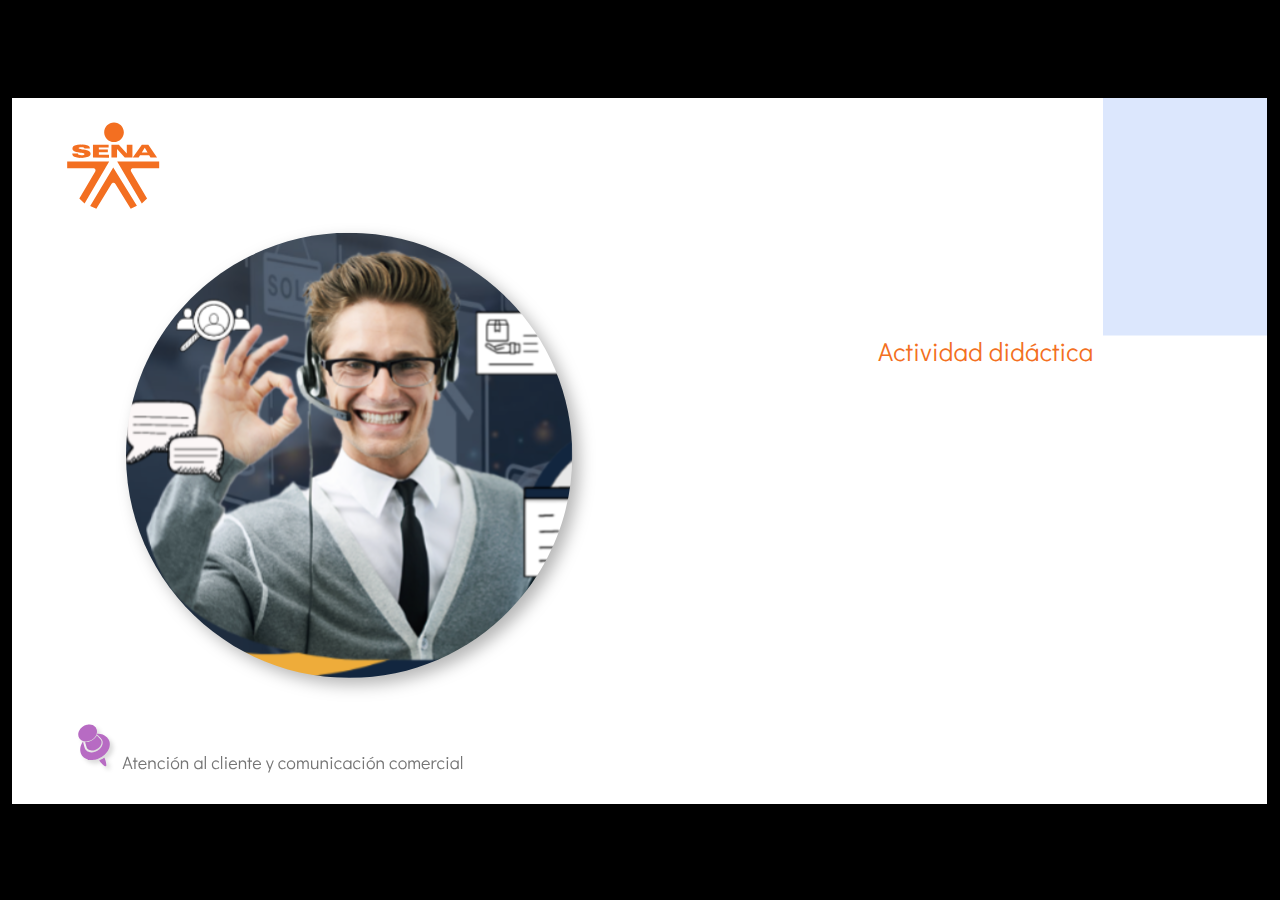
==== public/actividades/story.html @ 305abb7a "Ajustes" ====
<!doctype html>
<html lang="es">
<head>
  <meta charset="utf-8">
  <!-- Creado con Storyline 360 - http://www.articulate.com  -->
  <!-- version: 3.65.28121.0 -->
  <title>Actividad did&#225;ctica</title>
  <meta http-equiv="x-ua-compatible" content="IE=edge"/>
  <meta name="viewport" content="width=device-width,initial-scale=1,user-scalable=no,shrink-to-fit=no,minimal-ui"/>
  <meta name="apple-mobile-web-app-capable" content="yes"/>
  <style>
    html, body { height: 100%; padding: 0; margin: 0 }
    #app { height: 100%; width: 100%; }
  </style>

  <script>
    window.DS = {};
    window.globals = {
      DATA_PATH_BASE: '',
      HAS_FRAME: true,
      HAS_SLIDE: true,

      lmsPresent: false,
      tinCanPresent: false,
      cmi5Present: false,
      aoSupport: false,
      scale: 'show all',
      captureRc: false,
      browserSize: 'optimal',
      bgColor: '#000000',
      features: 'AccessibleVideo,InsertSvgPicture,LayerPresentAsDialog,MultipleQuizTracking,QuestionCorrectVariable,UpdatedThemeEditor',
      themeName: 'classic',
      preloaderColor: '#FFFFFF',
      suppressAnalytics: false,
      productChannel: 'stable',
      publishSource: 'storyline',
      aid: 'aid|5304b41d-7af7-4125-b8d1-83eb222823e2',
      cid: '04bfd34e-cd07-4569-9f02-371561cab23e',
      playerVersion: '3.65.28121.0',
      publishTimestamp: '2022-07-07T11:18:53.5225488Z',
      maxIosVideoElements: 10,

      
      parseParams: function(qs) {
        if (window.globals.parsedParams != null) {
          return window.globals.parsedParams;
        }
        qs = (qs || window.location.search.substr(1)).split('+').join(' ');
        var params = {},
            tokens,
            re = /[?&]?([^=]+)=([^&]*)/g;

        while (tokens = re.exec(qs)) {
          params[decodeURIComponent(tokens[1]).trim()] =
            decodeURIComponent(tokens[2]).trim();
        }
        window.globals.parsedParams = params;
        return params;
      }

    };
  </script>
  <script>
    var isIe11 = ('ActiveXObject' in window || window.MSBlobBuilder != null)
      && window.msCrypto != null && !window.ActiveXObject;
    if (isIe11 && window.globals.features.indexOf('IE11Warning') != -1) {
      window.globals.unsupportedBrowser = true;
      document.write(atob('[base64]'));
    }
  </script>
  
  <script>window.THREE = { };</script>
  
</head>
<body style="background: #000000" class="cs-HTML theme-classic">
  <!-- 360 -->
  <script>!function(e){var i=/iPhone/i,o=/iPod/i,n=/iPad/i,t=/(?=.*\bAndroid\b)(?=.*\bMobile\b)/i,d=/Android/i,s=/(?=.*\bAndroid\b)(?=.*\bSD4930UR\b)/i,b=/(?=.*\bAndroid\b)(?=.*\b(?:KFOT|KFTT|KFJWI|KFJWA|KFSOWI|KFTHWI|KFTHWA|KFAPWI|KFAPWA|KFARWI|KFASWI|KFSAWI|KFSAWA)\b)/i,r=/IEMobile/i,h=/(?=.*\bWindows\b)(?=.*\bARM\b)/i,a=/BlackBerry/i,l=/BB10/i,p=/Opera Mini/i,f=/(CriOS|Chrome)(?=.*\bMobile\b)/i,u=/(?=.*\bFirefox\b)(?=.*\bMobile\b)/i,c=new RegExp("(?:Nexus 7|BNTV250|Kindle Fire|Silk|GT-P1000)","i"),w=function(e,i){return e.test(i)},A=function(e){var A=e||navigator.userAgent,v=A.split("[FBAN");if(void 0!==v[1]&&(A=v[0]),this.apple={phone:w(i,A),ipod:w(o,A),tablet:!w(i,A)&&w(n,A),device:w(i,A)||w(o,A)||w(n,A)},this.amazon={phone:w(s,A),tablet:!w(s,A)&&w(b,A),device:w(s,A)||w(b,A)},this.android={phone:w(s,A)||w(t,A),tablet:!w(s,A)&&!w(t,A)&&(w(b,A)||w(d,A)),device:w(s,A)||w(b,A)||w(t,A)||w(d,A)},this.windows={phone:w(r,A),tablet:w(h,A),device:w(r,A)||w(h,A)},this.other={blackberry:w(a,A),blackberry10:w(l,A),opera:w(p,A),firefox:w(u,A),chrome:w(f,A),device:w(a,A)||w(l,A)||w(p,A)||w(u,A)||w(f,A)},this.seven_inch=w(c,A),this.any=this.apple.device||this.android.device||this.windows.device||this.other.device||this.seven_inch,this.phone=this.apple.phone||this.android.phone||this.windows.phone,this.tablet=this.apple.tablet||this.android.tablet||this.windows.tablet,"undefined"==typeof window)return this},v=function(){var e=new A;return e.Class=A,e};"undefined"!=typeof module&&module.exports&&"undefined"==typeof window?module.exports=A:"undefined"!=typeof module&&module.exports&&"undefined"!=typeof window?module.exports=v():"function"==typeof define&&define.amd?define("isMobile",[],e.isMobile=v()):e.isMobile=v()}(this);
    window.isMobile.apple.tablet = window.isMobile.apple.tablet ||
      (navigator.platform === 'MacIntel' && navigator.maxTouchPoints > 1);
    window.isMobile.apple.device = window.isMobile.apple.device || window.isMobile.apple.tablet;
    window.isMobile.tablet = window.isMobile.tablet || window.isMobile.apple.tablet;
    window.isMobile.any = window.isMobile.any || window.isMobile.apple.tablet;
  </script>

  <div id="focus-sink" tabindex="-1"></div>

  <div id="preso"></div>
  <script>
    (function() {

      var classTypes = [ 'desktop', 'mobile', 'phone', 'tablet' ];

      var addDeviceClasses = function(prefix, testObj) {
        var curr, i;
        for (i = 0; i < classTypes.length; i++) {
          curr = classTypes[i];
          if (testObj[curr]) {
            document.body.classList.add(prefix + curr);
          }
        }
      };

      var params = window.globals.parseParams(),
          isDevicePreview = params.devicepreview === '1',
          isPhoneOverride = params.deviceType === 'phone' || (isDevicePreview && params.phone == '1'),
          isTabletOverride = (params.deviceType === 'tablet' || isDevicePreview) && !isPhoneOverride,
          isMobileOverride = isPhoneOverride || isTabletOverride;

      var deviceView = {
        desktop: !window.isMobile.any && !isMobileOverride,
        mobile: window.isMobile.any || isMobileOverride,
        phone: isPhoneOverride || (window.isMobile.phone && !isTabletOverride),
        tablet: isTabletOverride || window.isMobile.tablet
      };

      window.globals.deviceView = deviceView;
      window.isMobile.desktop = !window.isMobile.any;
      window.isMobile.mobile = window.isMobile.any;

      addDeviceClasses('view-', deviceView);

    })();
  </script>
  
  <script src='story_content/user.js' type=text/javascript></script>
  <div class="slide-loader"></div>

  <script>
    if (window.globals.deviceView.isMobile) { var doc = document, loader = doc.body.querySelector('.slide-loader'); [ 1, 2, 3 ].forEach(function(n) { var d = doc.createElement('div'); d.style.backgroundColor = window.globals.preloaderColor; d.classList.add('mobile-loader-dot'); d.classList.add('dot' + n); loader.appendChild(d); }); }
  </script>

  <div class="mobile-load-title-overlay" style="display: none">
    <div class="mobile-load-title">Actividad did&#225;ctica</div>
  </div>

  <div class="mobile-chrome-warning"></div>

  <div class="warn-connection-dialog" style="display:none">
  <div class="warn-connection-content">
    <p>Internet connection lost. Please check your connection.</p>
    <p class="warn-connection-status"></p>
    <div class="warn-ui">
      <button class="connection-retry">Retry</button>
    </div>
  </div>
</div>

<style>
  .warn-connection-dialog {
    background: rgba(0, 0, 0, 0.2);
    position: fixed;
    left: 0;
    top: 0;
    width: 100%;
    height: 100%;
    z-index: 999;
  }
  .warn-connection-content {
    position: absolute;
    width: 80%;
    max-width: 450px;
    min-width: 350px;
    background: white;
    border: 1px solid black;
    color: black;
    min-height: 150px;
    padding: 1em;
    left: 50%;
    top: 50%;
    transform : translate(-50%, -50%);
  }
  .warn-connection-dialog button {
    position: relative;
    padding: .5em;
    cursor: pointer;
  }
  .warn-ui {
    position: absolute;
    bottom: 1em;
    width: 100%;
  }
  .warn-connection-status {
    color: red;
  }
</style>

<script>
  (function() {

    // @TODO this is POC code and can be cleaned up a bit more if we move forward
    // with the feature
    var CHECK_CONNECTION_TICK = 500;
    var RESTART_CHECK = 500; // for firefox
    var MESSAGE_DELAY = 200;

    var noConnection = 'no connection...'

    var warnEl = document.querySelector('.warn-connection-dialog');
    var retryEl = document.querySelector('.connection-retry');
    var statusEl = document.querySelector('.warn-connection-status');

    var controller;
    var checking = false;
    var warningShown;

    function checkConnection(sucessMethod) {
      checking = true;
      if (controller) {
        controller.abort();
      }

      controller = new AbortController();
      var signal = controller.signal;
      var done;

      // when the internet first goes out, firefox needs another
      // `fetch` request to start checking again for some reason
      if (window.navigator.userAgent.toLowerCase().includes('firefox')) {
        setTimeout(function() {
          if (!done) {
            checkConnection();
          }
        }, RESTART_CHECK);
      }

      fetch('./story_content/thumbnail.jpg', {
        method: 'GET',
        mode: 'cors',
        cache: 'no-cache',
        signal: signal
      }).then(function(result) {
        if (result.status >= 200 && result.status < 300) {
          if (sucessMethod) { sucessMethod(); }
        } else {
          statusEl.innerHTML = noConnection;
          showWarning();
        }
        checking = false;
        done = true;
      }).catch(function(err) {
        if (err.name === 'TypeError') {
          statusEl.innerHTML = noConnection;
          showWarning();
          done = true;
          checking = false;
        }
      });
    }

    function showWarning(btn) {
      warningShown = true;
      warnEl.style.display = 'block';
      statusEl.innerHTML = noConnection;
    }

    statusEl.innerHTML = noConnection;
    retryEl.addEventListener('click', function() {
      statusEl.innerHTML = 'trying to connect...';
      setTimeout(function() {
        checkConnection(function() {
          warningShown = false;
          warnEl.style.display = 'none';
          statusEl.innerHTML = 'connected!';
        });
      },  MESSAGE_DELAY);
    });

    if (window.AbortController != null && window.location.protocol != 'file:') {
      setInterval(function() {
        if (DS.flagManager && !DS.flagManager.hasFlag(DS.flagManager.constants.CONNECTION_MESSAGES)) {
          return;
        }

        if (!warningShown && !checking) {
          checkConnection();
        }

      }, CHECK_CONNECTION_TICK);
    }
  })();
</script>


  <script>
    
    if (window.autoSpider && window.vInterfaceObject) {
      document.querySelector('.mobile-load-title-overlay').style.display = 'none';
    }
  </script>

  

  <link rel="stylesheet" href="html5/data/css/output.min.css" data-noprefix/>
</body>
<script src="html5/lib/scripts/bootstrapper.min.js"></script>
</html>
---- public/actividades/html5/data/css/output.min.css ----
@font-face {
  font-family: 'Didact GothicBold CBold22E40B76';
  src: url('[data-uri]');
  font-style: normal;
  font-weight: normal;
}
@font-face {
  font-family: 'Didact Gothic Charset1_AD775FF8';
  src: url('[data-uri]');
  font-style: normal;
  font-weight: normal;
}
@font-face {
  font-family: 'RobotoBold Charset1BoldE3519405';
  src: url('[data-uri]');
  font-style: normal;
  font-weight: normal;
}
@font-face {
  font-family: 'Roboto Charset1_ 5iivfF279EE9CD';
  src: url('[data-uri]');
  font-style: normal;
  font-weight: normal;
}
@font-face {
  font-family: 'Didact Gothic Charset0_9B944016';
  src: url('[data-uri]');
  font-style: normal;
  font-weight: normal;
}
@font-face {
  font-family: 'Didact GothicBold CBoldC69CEF59';
  src: url('[data-uri]');
  font-style: normal;
  font-weight: normal;
}
@font-face {
  font-family: 'Roboto Charset0_v5lJSRq46A5EDB0';
  src: url('[data-uri]');
  font-style: normal;
  font-weight: normal;
}
@font-face {
  font-family: 'RobotoBold Charset0BoldDCB83F8C';
  src: url('[data-uri]');
  font-style: normal;
  font-weight: normal;
}
.cs-HTML {
  background: rgba(0, 0, 0, 1);
}
.cs-npnxnanbnsnfns00000000001 .cs-infopanel  {
  box-shadow: 0 1px 0 rgba(0, 0, 0, 1);
  background: rgba(255, 255, 255, 1);
}
.cs-npnxnanbnsnfns00000000001 .cs-infopanel .cs-link {
  color: rgba(124, 34, 128, 1);
}
.cs-npnxnanbnsnfns00000000001 .cs-infopanel .cs-link:hover {
  color: rgba(0, 0, 238, 1);
}
.cs-npnxnanbnsnfns00000000001 .cs-infopanel .cs-name {
  color: rgba(68, 68, 68, 1);
}
.cs-npnxnanbnsnfns00000000001 .cs-infopanel .cs-title {
  color: rgba(153, 153, 153, 1);
}
.cs-npnxnanbnsnfns00000000001 .cs-infopanelpopup  {
  box-shadow: 0 1px 0 rgba(0, 0, 0, 1);
  background: linear-gradient(180deg, rgba(29, 29, 29, 1) 0%, rgba(11, 11, 11, 1) 100%);
}
.cs-npnxnanbnsnfns00000000001 .cs-infopanelpopup .cs-link {
  color: rgba(255, 255, 255, 1);
}
.cs-npnxnanbnsnfns00000000001 .cs-infopanelpopup .cs-link:hover {
  color: rgba(117, 117, 117, 1);
}
.cs-npnxnanbnsnfns00000000001 .cs-infopanelpopup .cs-name {
  color: rgba(114, 114, 114, 1);
}
.cs-npnxnanbnsnfns00000000001 .cs-infopanelpopup .cs-bio {
  color: rgba(255, 255, 255, 1);
}
.cs-npnxnanbnsnfns00000000001 .cs-timer  {
  color: rgba(255, 255, 255, 1);
}
.cs-npnxnanbnsnfns00000000001 .cs-duration stop:first-child {
  stop-color: rgba(0, 215, 255, 1);
}
.cs-npnxnanbnsnfns00000000001 .cs-duration stop:last-child {
  stop-color: rgba(0, 171, 255, 1);
}
.cs-npnxnanbnsnfns00000000001 .cs-elapsed stop:first-child {
  stop-color: rgba(254, 227, 71, 1);
}
.cs-npnxnanbnsnfns00000000001 .cs-elapsed stop:last-child {
  stop-color: rgba(252, 204, 42, 1);
}
.cs-npnxnanbnsnfns00000000001 .cs-timer .cs-pie .cs-innerstroke {
  stroke: rgba(255, 255, 255, 1);
}
.cs-npnxnanbnsnfns00000000001 .cs-timer .cs-pie .cs-innerborder {
  stroke: rgba(204, 204, 204, 1);
}
.cs-npnxnanbnsnfns00000000001 .cs-window  {
  box-shadow: 0 8px 5px rgba(0, 0, 0, 0.2);
  border-color: rgba(29, 29, 29, 1);
  background: rgba(42, 42, 42, 1);
  color: rgba(255, 255, 255, 1);
}
.cs-npnxnanbnsnfns00000000001 .cs-window .cs-diva {
  border-color: rgba(49, 49, 49, 1);
}
.cs-npnxnanbnsnfns00000000001 .cs-window .cs-divb {
  border-color: rgba(14, 14, 14, 1);
}
.cs-npnxnanbnsnfns00000000001 .cs-editor .cs-editor-slide {
  color: rgba(255, 255, 255, 1);
}
.cs-npnxnanbnsnfns00000000001 .cs-editor .cs-editor-html {
  color: rgba(255, 255, 255, 1);
}
.cs-npnxnanbnsnfns00000000001 .cs-editor .cs-editor-button {
  text-shadow: 0 1px 0 rgba(0, 0, 0, 1);
  color: rgba(255, 255, 255, 1);
  border-color: rgba(3, 3, 3, 1);
  background: linear-gradient(180deg, rgba(51, 51, 51, 1) 0%, rgba(20, 20, 20, 1) 100%);
}
.cs-npnxnanbnsnfns00000000001 .cs-editor .cs-editor-button:hover {
  background: linear-gradient(180deg, rgba(58, 58, 58, 1) 0%, rgba(12, 12, 12, 1) 100%);
}
.cs-npnxnanbnsnfns00000000001 .cs-editor .cs-editor-button:active {
  background: linear-gradient(180deg, rgba(20, 20, 20, 1) 0%, rgba(50, 50, 50, 1) 100%);
}
.cs-npnxnanbnsnfns00000000001 .cs-listitem  {
  color: rgba(255, 255, 255, 1);
  border-color: rgba(52, 52, 52, 1);
}
.cs-npnxnanbnsnfns00000000001 .cs-listitem.cs-viewed {
  color: rgba(135, 135, 135, 1);
}
.cs-npnxnanbnsnfns00000000001 .cs-listitem.cs-selected {
  color: rgba(255, 255, 255, 1);
  background: rgba(63, 63, 63, 1);
}
.cs-npnxnanbnsnfns00000000001 .cs-listitem.cs-selected:hover {
  background: rgba(63, 63, 63, 1);
}
.cs-npnxnanbnsnfns00000000001 .cs-listitem.cs-selected.hover {
  background: rgba(63, 63, 63, 1);
}
.cs-npnxnanbnsnfns00000000001 .cs-listitem.cs-selected:focus {
  background: rgba(63, 63, 63, 1);
}
.cs-npnxnanbnsnfns00000000001 .cs-listitem .cs-icon-carrot {
  fill: rgba(255, 255, 255, 1);
}
.cs-npnxnanbnsnfns00000000001 .cs-listitem .cs-icon-carrot .cs-shadow {
  fill: rgba(0, 0, 0, 1);
}
.cs-npnxnanbnsnfns00000000001 .cs-listitem:hover {
  background: rgba(49, 49, 49, 1);
}
.cs-npnxnanbnsnfns00000000001 .cs-listitem.hover {
  background: rgba(49, 49, 49, 1);
}
.cs-npnxnanbnsnfns00000000001 .cs-listitem:focus {
  background: rgba(49, 49, 49, 1);
}
.cs-npnxnanbnsnfns00000000001 .cs-glossary  {
  color: rgba(255, 255, 255, 1);
}
.cs-npnxnanbnsnfns00000000001 .cs-glossary .cs-scrolling-panel {
  background: rgba(51, 51, 51, 1);
}
.cs-npnxnanbnsnfns00000000001 .cs-glossary .cs-term.cs-selected .cs-choice-list-trigger {
  color: rgba(255, 255, 255, 1);
  background: rgba(63, 63, 63, 1);
}
.cs-npnxnanbnsnfns00000000001 .cs-glossary .cs-term.cs-selected .cs-choice-list-trigger:focus {
  color: rgba(255, 255, 255, 1);
  background: rgba(63, 63, 63, 1);
}
.cs-npnxnanbnsnfns00000000001 .cs-glossary .cs-term:hover .cs-choice-list-trigger {
  background: rgba(28, 28, 28, 1);
}
.cs-npnxnanbnsnfns00000000001 .cs-glossary .cs-term.hover .cs-choice-list-trigger {
  background: rgba(28, 28, 28, 1);
}
.cs-npnxnanbnsnfns00000000001 .cs-glossary .cs-term .cs-choice-list-trigger:focus {
  background: rgba(28, 28, 28, 1);
}
.cs-npnxnanbnsnfns00000000001 .cs-glossary .cs-diva {
  border-color: rgba(61, 61, 61, 1);
}
.cs-npnxnanbnsnfns00000000001 .cs-glossary .cs-divb {
  border-color: rgba(32, 32, 32, 1);
}
.cs-npnxnanbnsnfns00000000001 .cs-glossary .cs-divc {
  border-color: rgba(61, 61, 61, 1);
}
.cs-npnxnanbnsnfns00000000001 .cs-glossary .cs-heading {
  color: rgba(255, 255, 255, 1);
}
.cs-npnxnanbnsnfns00000000001 .cs-resource .cs-separator {
  border-color: rgba(44, 44, 44, 1);
}
.cs-npnxnanbnsnfns00000000001 .cs-outline  {
  color: rgba(255, 255, 255, 1);
}
.cs-npnxnanbnsnfns00000000001 .cs-outline .cs-diva {
  border-color: rgba(28, 28, 28, 1);
}
.cs-npnxnanbnsnfns00000000001 .cs-outline .cs-divb {
  border-color: rgba(54, 54, 54, 1);
}
.cs-npnxnanbnsnfns00000000001 .cs-outline .cs-divc {
  border-color: rgba(52, 52, 52, 1);
}
.cs-npnxnanbnsnfns00000000001 .cs-outline .cs-search-filter:hover {
  color: rgba(117, 117, 117, 1);
}
.cs-npnxnanbnsnfns00000000001 .cs-outline .cs-search-filter.hover {
  color: rgba(117, 117, 117, 1);
}
.cs-npnxnanbnsnfns00000000001 .cs-transcript  {
  color: rgba(255, 255, 255, 1);
}
.cs-npnxnanbnsnfns00000000001 .cs-transcript .cs-div {
  border-color: rgba(44, 44, 44, 1);
}
.cs-npnxnanbnsnfns00000000001 .cs-tabs:not(.topmenu-item) {
  color: rgba(114, 114, 114, 1);
}
.cs-npnxnanbnsnfns00000000001 .cs-tabs .cs-inner-button:not(.topmenu-item) {
  text-shadow: 0 1px 0 rgba(0, 0, 0, 1);
}
.cs-npnxnanbnsnfns00000000001 .cs-tabs:hover:not(.topmenu-item) {
  color: rgba(82, 84, 84, 1);
}
.cs-npnxnanbnsnfns00000000001 .cs-tabs.cs-selected {
  background: rgba(36, 36, 36, 1);
  color: rgba(255, 255, 255, 1);
}
.cs-npnxnanbnsnfns00000000001 .cs-seekcontrol  {
  background: linear-gradient(180deg, rgba(51, 51, 51, 1) 0%, rgba(20, 20, 20, 1) 100%);
  border-color: rgba(3, 3, 3, 1);
}
.cs-npnxnanbnsnfns00000000001 .cs-seekcontrol .cs-button:hover .cs-icon {
  fill: rgba(255, 255, 255, 1);
}
.cs-npnxnanbnsnfns00000000001 .cs-seekcontrol .cs-button.hover .cs-icon {
  fill: rgba(255, 255, 255, 1);
}
.cs-npnxnanbnsnfns00000000001 .cs-seekcontrol .cs-button .cs-icon-shadow {
  fill: rgba(0, 0, 0, 1);
}
.cs-npnxnanbnsnfns00000000001 .cs-seekcontrol .cs-button .cs-icon {
  fill: rgba(255, 255, 255, 1);
}
.cs-npnxnanbnsnfns00000000001 .cs-seekcontrol .cs-seek .cs-fill {
  background: rgba(255, 255, 255, 1);
}
.cs-npnxnanbnsnfns00000000001 .cs-seekcontrol .cs-seek {
  background: rgba(34, 34, 34, 1);
  border-color: rgba(26, 26, 26, 1);
}
.cs-npnxnanbnsnfns00000000001 .cs-searchinput .cs-input {
  color: rgba(45, 45, 45, 1);
  border-color: rgba(32, 32, 32, 1);
  background: rgba(255, 255, 255, 1);
}
.cs-npnxnanbnsnfns00000000001 .cs-searchinput .cs-input:focus {
  color: rgba(45, 45, 45, 1);
  background: rgba(255, 255, 255, 1);
}
.cs-npnxnanbnsnfns00000000001 .cs-searchinput .cs-input:hover {
  box-shadow: inset 0 0 1px 0 rgba(235, 148, 113, 0);
}
.cs-npnxnanbnsnfns00000000001 .cs-searchinput .cs-input.hover {
  box-shadow: inset 0 0 1px 0 rgba(235, 148, 113, 0);
}
.cs-npnxnanbnsnfns00000000001 .cs-searchinput .cs-button .cs-icon {
  fill: rgba(255, 255, 255, 1);
}
.cs-npnxnanbnsnfns00000000001 .cs-searchinput .cs-button:hover {
  fill: linear-gradient(180deg, rgba(58, 58, 58, 1) 0%, rgba(12, 12, 12, 1) 100%);
}
.cs-npnxnanbnsnfns00000000001 .cs-searchinput .cs-button.hover {
  fill: linear-gradient(180deg, rgba(58, 58, 58, 1) 0%, rgba(12, 12, 12, 1) 100%);
}
.cs-npnxnanbnsnfns00000000001 .cs-menu  {
  box-shadow: 0 1px 0 rgba(14, 14, 14, 1);
  background: rgba(36, 36, 36, 1);
}
.cs-npnxnanbnsnfns00000000001 .cs-topmenu-item.active .cs-tab {
  background: rgba(36, 36, 36, 1);
}
.cs-npnxnanbnsnfns00000000001 .cs-logo  {
  box-shadow: 0 1px 0 rgba(0, 0, 0, 1);
  background: rgba(255, 255, 255, 1);
}
.cs-npnxnanbnsnfns00000000001 .cs-checkbox  {
  color: rgba(255, 255, 255, 1);
}
.cs-npnxnanbnsnfns00000000001 .cs-checkbox:hover {
  border-color: rgba(156, 156, 156, 1);
}
.cs-npnxnanbnsnfns00000000001 .cs-checkbox.hover {
  border-color: rgba(156, 156, 156, 1);
}
.cs-npnxnanbnsnfns00000000001 .cs-checkbox .cs-box {
  color: rgba(255, 255, 255, 1);
  border-color: rgba(22, 22, 22, 1);
}
.cs-npnxnanbnsnfns00000000001 .cs-checkbox .cs-box:checked::after {
  color: rgba(43, 196, 0, 1);
}
.cs-npnxnanbnsnfns00000000001 .cs-checkbox .cs-box.checked.after {
  color: rgba(43, 196, 0, 1);
}
.cs-npnxnanbnsnfns00000000001 .cs-button  {
  text-shadow: 0 1px 0 rgba(0, 0, 0, 0);
  color: rgba(255, 255, 255, 1);
  border-color: rgba(3, 3, 3, 1);
  background: linear-gradient(180deg, rgba(243, 111, 33, 1) 0%, rgba(243, 111, 33, 1) 100%);
  box-shadow: 0 1px 0 rgba(37, 37, 37, 1);
}
.cs-npnxnanbnsnfns00000000001 .cs-button .cs-icon {
  fill: rgba(255, 255, 255, 1);
}
.cs-npnxnanbnsnfns00000000001 .cs-button .cs-icon-shadow {
  fill: rgba(0, 0, 0, 0);
}
.cs-npnxnanbnsnfns00000000001 .cs-button:hover {
  background: linear-gradient(180deg, rgba(253, 188, 46, 1) 0%, rgba(255, 192, 0, 1) 100%);
}
.cs-npnxnanbnsnfns00000000001 .cs-button.hover {
  background: linear-gradient(180deg, rgba(253, 188, 46, 1) 0%, rgba(255, 192, 0, 1) 100%);
}
.cs-npnxnanbnsnfns00000000001 .cs-button:active {
  background: linear-gradient(180deg, rgba(20, 20, 20, 1) 0%, rgba(50, 50, 50, 1) 100%);
}
.cs-npnxnanbnsnfns00000000001 .cs-button.cs-disabled:hover {
  background: linear-gradient(180deg, rgba(243, 111, 33, 1) 0%, rgba(243, 111, 33, 1) 100%);
}
.cs-npnxnanbnsnfns00000000001 .cs-button.cs-disabled.hover {
  background: linear-gradient(180deg, rgba(243, 111, 33, 1) 0%, rgba(243, 111, 33, 1) 100%);
}
.cs-npnxnanbnsnfns00000000001 .cs-button.cs-disabled:active {
  background: linear-gradient(180deg, rgba(243, 111, 33, 1) 0%, rgba(243, 111, 33, 1) 100%);
}
.cs-npnxnanbnsnfns00000000001 .cs-button.cs-volume:hover {
  background: linear-gradient(180deg, rgba(243, 111, 33, 1) 0%, rgba(243, 111, 33, 1) 100%);
}
.cs-npnxnanbnsnfns00000000001 .cs-button.cs-volume.hover {
  background: linear-gradient(180deg, rgba(243, 111, 33, 1) 0%, rgba(243, 111, 33, 1) 100%);
}
.cs-npnxnanbnsnfns00000000001 .cs-button.cs-volume:active {
  background: linear-gradient(180deg, rgba(243, 111, 33, 1) 0%, rgba(243, 111, 33, 1) 100%);
}
.cs-npnxnanbnsnfns00000000001.cs-base  {
  color: rgba(255, 255, 255, 1);
  border-color: rgba(0, 0, 0, 1);
  background: linear-gradient(180deg, rgba(0, 0, 0, 1) 0%, rgba(0, 0, 0, 1) 100%);
}
.cs-npnxnanbnsnfns00000000001.cs-base .cs-separator .cs-diva {
  background: rgba(14, 14, 14, 1);
}
.cs-npnxnanbnsnfns00000000001.cs-base .cs-separator .cs-divb {
  background: rgba(49, 49, 49, 1);
}
.cs-npnxnanbnsnfns00000000001.cs-base .cs-topmenu-item.active .cs-tab {
  border-color: rgba(14, 14, 14, 1);
}
.cs-npnxnanbnsnfns00000000001.cs-base .cs-topmenu-item.active .cs-panel {
  border-color: rgba(14, 14, 14, 1);
}
.cs-npnxnanbnsnfns00000000001.cs-base .cs-left {
  background: linear-gradient(180deg, rgba(27, 27, 27, 1) 0%, rgba(10, 10, 10, 1) 100%);
}
.cs-npnxnanbnsnfns00000000001.cs-base .cs-area-primary .cs-slide-container {
  background: linear-gradient(180deg, rgba(29, 29, 29, 1) 0%, rgba(11, 11, 11, 1) 100%);
}
.cs-npnxnanbnsnfns00000000001 .cs-volume::-moz-range-thumb {
  border-color: rgba(28, 28, 28, 1);
  box-shadow: inset 0 0 1px 0 rgba(90, 90, 90, 1);
  background: rgba(76, 76, 76, 1);
}
.cs-npnxnanbnsnfns00000000001 .cs-volume::-ms-thumb {
  border-color: rgba(28, 28, 28, 1);
  box-shadow: inset 0 0 1px 0 rgba(90, 90, 90, 1);
  background: rgba(76, 76, 76, 1);
}
.cs-npnxnanbnsnfns00000000001 .cs-volume::-webkit-slider-thumb {
  border-color: rgba(28, 28, 28, 1);
  box-shadow: inset 0 0 1px 0 rgba(90, 90, 90, 1);
  background: rgba(76, 76, 76, 1);
}
.cs-npnxnanbnsnfns00000000001 .cs-volume::-moz-range-track {
  border-color: rgba(73, 73, 73, 1);
  background: rgba(49, 49, 49, 1);
}
.cs-npnxnanbnsnfns00000000001 .cs-volume::-ms-track {
  border-color: rgba(73, 73, 73, 1);
  background: rgba(49, 49, 49, 1);
}
.cs-npnxnanbnsnfns00000000001 .cs-volume::-webkit-slider-runnable-track {
  border-color: rgba(73, 73, 73, 1);
  background: rgba(49, 49, 49, 1);
}
body.show-focus .tab-focus-box {
  border-color: rgba(255, 255, 0, 1);
}
.skipnav {
  border-color: rgba(255, 255, 0, 1);
}
.fn-npnxnanbsnfns00000000001 {
  font-family: 'Didact Gothic654D575A';
  -webkit-font-variant-ligatures: no-common-ligatures;
  font-variant-ligatures: no-common-ligatures;
}
.fn-pxabnsnfns00000000001 {
  font-family: 'Didact Gothic654D575A';
  -webkit-font-variant-ligatures: no-common-ligatures;
  font-variant-ligatures: no-common-ligatures;
}
.fn-npxnabnsnfns00000000001 {
  font-family: 'Didact Gothic654D575A';
  -webkit-font-variant-ligatures: no-common-ligatures;
  font-variant-ligatures: no-common-ligatures;
}
.fn-npnxnanbnsnfns00000000001 {
  font-family: 'Didact Gothic654D575A';
  -webkit-font-variant-ligatures: no-common-ligatures;
  font-variant-ligatures: no-common-ligatures;
}
.fn-pxabnsnfns00000000000 {
  font-family: 'Didact Gothic654D575A';
  -webkit-font-variant-ligatures: no-common-ligatures;
  font-variant-ligatures: no-common-ligatures;
}
@font-face {
  font-family: 'Didact Gothic654D575A';
  src: url('[data-uri]');
  font-style: normal;
  font-weight: normal;
}
@font-face {
  font-family: 'Didact Gothic654D575A';
  src: url('[data-uri]');
  font-style: normal;
  font-weight: normal;
}
.cs-InvalidPromptSlide .cs-5xU5RBleVLi-InvalidPromptSlide-btn0 {
  color: rgba(255, 255, 255, 1);
  border-color: rgba(3, 3, 3, 1);
  background: linear-gradient(180deg, rgba(51, 51, 51, 1) 0%, rgba(20, 20, 20, 1) 100%);
  text-shadow: 0 1px 0 rgba(0, 0, 0, 1);
}
.cs-InvalidPromptSlide .cs-5xU5RBleVLi-InvalidPromptSlide-btn0 .cs-html {
  color: rgba(255, 255, 255, 1);
}
.cs-InvalidPromptSlide .cs-5xU5RBleVLi-InvalidPromptSlide-btn0 .cs-slide {
  border-color: rgba(255, 255, 255, 1);
}
.cs-InvalidPromptSlide .cs-5xU5RBleVLi-InvalidPromptSlide-btn0:hover {
  background: linear-gradient(180deg, rgba(58, 58, 58, 1) 0%, rgba(12, 12, 12, 1) 100%);
}
.cs-InvalidPromptSlide .cs-5xU5RBleVLi-InvalidPromptSlide-btn0:active {
  background: linear-gradient(180deg, rgba(20, 20, 20, 1) 0%, rgba(50, 50, 50, 1) 100%);
}
.cs-PrintPromptSlide .cs-5xU5RBleVLi-PrintPromptSlide-btn0 {
  color: rgba(255, 255, 255, 1);
  border-color: rgba(3, 3, 3, 1);
  background: linear-gradient(180deg, rgba(51, 51, 51, 1) 0%, rgba(20, 20, 20, 1) 100%);
  text-shadow: 0 1px 0 rgba(0, 0, 0, 1);
}
.cs-PrintPromptSlide .cs-5xU5RBleVLi-PrintPromptSlide-btn0 .cs-html {
  color: rgba(255, 255, 255, 1);
}
.cs-PrintPromptSlide .cs-5xU5RBleVLi-PrintPromptSlide-btn0 .cs-slide {
  border-color: rgba(255, 255, 255, 1);
}
.cs-PrintPromptSlide .cs-5xU5RBleVLi-PrintPromptSlide-btn0:hover {
  background: linear-gradient(180deg, rgba(58, 58, 58, 1) 0%, rgba(12, 12, 12, 1) 100%);
}
.cs-PrintPromptSlide .cs-5xU5RBleVLi-PrintPromptSlide-btn0:active {
  background: linear-gradient(180deg, rgba(20, 20, 20, 1) 0%, rgba(50, 50, 50, 1) 100%);
}
.cs-ScrollPromptSlide .cs-5xU5RBleVLi-ScrollPromptSlide-btn0 {
  color: rgba(255, 255, 255, 1);
  border-color: rgba(3, 3, 3, 1);
  background: linear-gradient(180deg, rgba(51, 51, 51, 1) 0%, rgba(20, 20, 20, 1) 100%);
  text-shadow: 0 1px 0 rgba(0, 0, 0, 1);
}
.cs-ScrollPromptSlide .cs-5xU5RBleVLi-ScrollPromptSlide-btn0 .cs-html {
  color: rgba(255, 255, 255, 1);
}
.cs-ScrollPromptSlide .cs-5xU5RBleVLi-ScrollPromptSlide-btn0 .cs-slide {
  border-color: rgba(255, 255, 255, 1);
}
.cs-ScrollPromptSlide .cs-5xU5RBleVLi-ScrollPromptSlide-btn0:hover {
  background: linear-gradient(180deg, rgba(58, 58, 58, 1) 0%, rgba(12, 12, 12, 1) 100%);
}
.cs-ScrollPromptSlide .cs-5xU5RBleVLi-ScrollPromptSlide-btn0:active {
  background: linear-gradient(180deg, rgba(20, 20, 20, 1) 0%, rgba(50, 50, 50, 1) 100%);
}
.cs-ExternalInterfaceErrorSlide .cs-buttonOK {
  color: rgba(255, 255, 255, 1);
  border-color: rgba(3, 3, 3, 1);
  background: linear-gradient(180deg, rgba(51, 51, 51, 1) 0%, rgba(20, 20, 20, 1) 100%);
  text-shadow: 0 1px 0 rgba(0, 0, 0, 1);
}
.cs-ExternalInterfaceErrorSlide .cs-buttonOK .cs-html {
  color: rgba(255, 255, 255, 1);
}
.cs-ExternalInterfaceErrorSlide .cs-buttonOK .cs-slide {
  border-color: rgba(255, 255, 255, 1);
}
.cs-ExternalInterfaceErrorSlide .cs-buttonOK:hover {
  background: linear-gradient(180deg, rgba(58, 58, 58, 1) 0%, rgba(12, 12, 12, 1) 100%);
}
.cs-ExternalInterfaceErrorSlide .cs-buttonOK:active {
  background: linear-gradient(180deg, rgba(20, 20, 20, 1) 0%, rgba(50, 50, 50, 1) 100%);
}
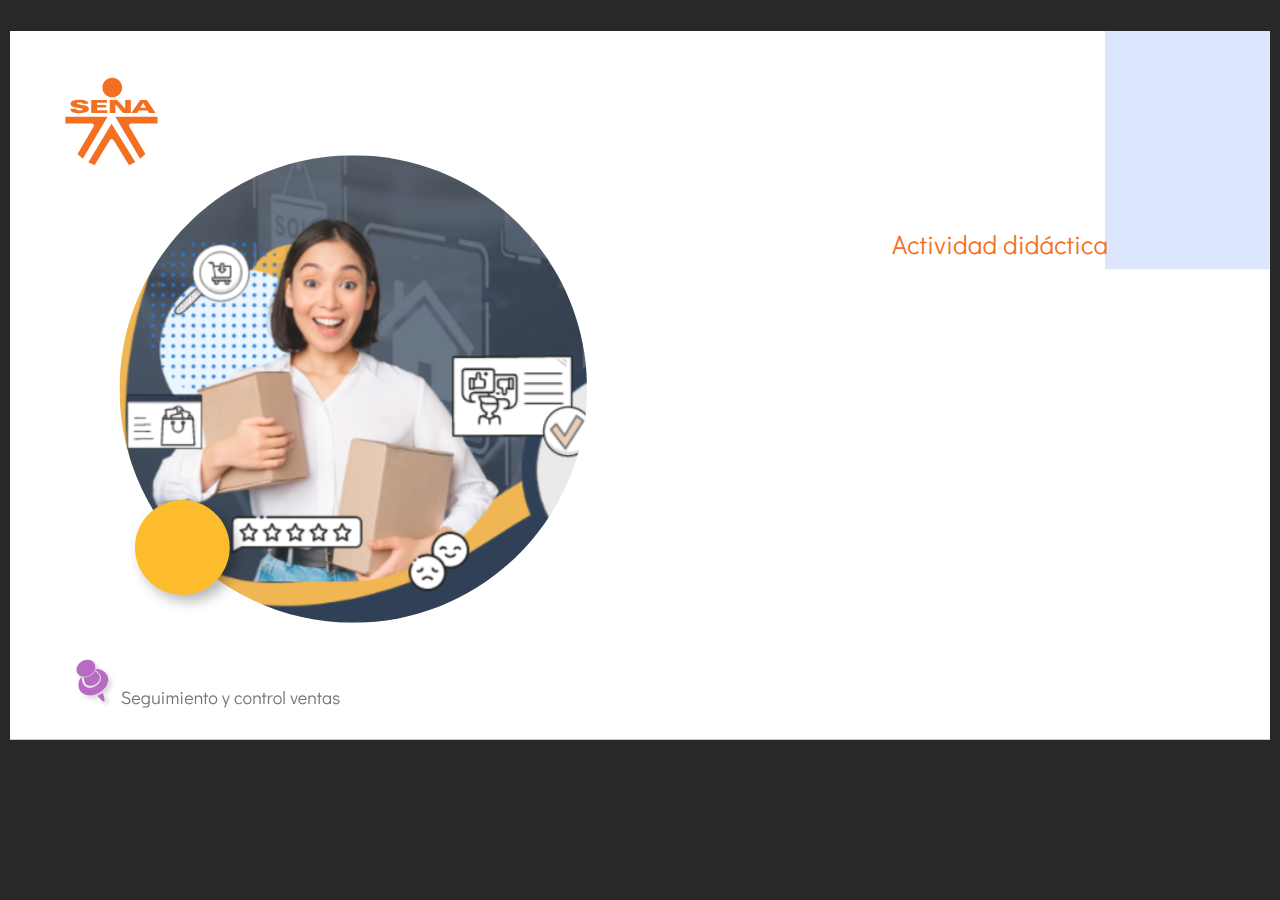
==== commit 61312a30: "Actividad" ====
--- a/public/actividades/story.html
+++ b/public/actividades/story.html
@@ -24,12 +24,12 @@
       tinCanPresent: false,
       cmi5Present: false,
       aoSupport: false,
-      scale: 'show all',
+      scale: 'noscale',
       captureRc: false,
       browserSize: 'optimal',
-      bgColor: '#000000',
+      bgColor: '#282828',
       features: 'AccessibleVideo,InsertSvgPicture,LayerPresentAsDialog,MultipleQuizTracking,QuestionCorrectVariable,UpdatedThemeEditor',
-      themeName: 'classic',
+      themeName: 'unified',
       preloaderColor: '#FFFFFF',
       suppressAnalytics: false,
       productChannel: 'stable',
@@ -37,7 +37,7 @@
       aid: 'aid|5304b41d-7af7-4125-b8d1-83eb222823e2',
       cid: '04bfd34e-cd07-4569-9f02-371561cab23e',
       playerVersion: '3.65.28121.0',
-      publishTimestamp: '2022-07-07T11:18:53.5225488Z',
+      publishTimestamp: '2022-07-13T11:13:10.6415799Z',
       maxIosVideoElements: 10,
 
       
@@ -72,7 +72,7 @@
   <script>window.THREE = { };</script>
   
 </head>
-<body style="background: #000000" class="cs-HTML theme-classic">
+<body style="background: #282828" class="cs-HTML theme-unified">
   <!-- 360 -->
   <script>!function(e){var i=/iPhone/i,o=/iPod/i,n=/iPad/i,t=/(?=.*\bAndroid\b)(?=.*\bMobile\b)/i,d=/Android/i,s=/(?=.*\bAndroid\b)(?=.*\bSD4930UR\b)/i,b=/(?=.*\bAndroid\b)(?=.*\b(?:KFOT|KFTT|KFJWI|KFJWA|KFSOWI|KFTHWI|KFTHWA|KFAPWI|KFAPWA|KFARWI|KFASWI|KFSAWI|KFSAWA)\b)/i,r=/IEMobile/i,h=/(?=.*\bWindows\b)(?=.*\bARM\b)/i,a=/BlackBerry/i,l=/BB10/i,p=/Opera Mini/i,f=/(CriOS|Chrome)(?=.*\bMobile\b)/i,u=/(?=.*\bFirefox\b)(?=.*\bMobile\b)/i,c=new RegExp("(?:Nexus 7|BNTV250|Kindle Fire|Silk|GT-P1000)","i"),w=function(e,i){return e.test(i)},A=function(e){var A=e||navigator.userAgent,v=A.split("[FBAN");if(void 0!==v[1]&&(A=v[0]),this.apple={phone:w(i,A),ipod:w(o,A),tablet:!w(i,A)&&w(n,A),device:w(i,A)||w(o,A)||w(n,A)},this.amazon={phone:w(s,A),tablet:!w(s,A)&&w(b,A),device:w(s,A)||w(b,A)},this.android={phone:w(s,A)||w(t,A),tablet:!w(s,A)&&!w(t,A)&&(w(b,A)||w(d,A)),device:w(s,A)||w(b,A)||w(t,A)||w(d,A)},this.windows={phone:w(r,A),tablet:w(h,A),device:w(r,A)||w(h,A)},this.other={blackberry:w(a,A),blackberry10:w(l,A),opera:w(p,A),firefox:w(u,A),chrome:w(f,A),device:w(a,A)||w(l,A)||w(p,A)||w(u,A)||w(f,A)},this.seven_inch=w(c,A),this.any=this.apple.device||this.android.device||this.windows.device||this.other.device||this.seven_inch,this.phone=this.apple.phone||this.android.phone||this.windows.phone,this.tablet=this.apple.tablet||this.android.tablet||this.windows.tablet,"undefined"==typeof window)return this},v=function(){var e=new A;return e.Class=A,e};"undefined"!=typeof module&&module.exports&&"undefined"==typeof window?module.exports=A:"undefined"!=typeof module&&module.exports&&"undefined"!=typeof window?module.exports=v():"function"==typeof define&&define.amd?define("isMobile",[],e.isMobile=v()):e.isMobile=v()}(this);
     window.isMobile.apple.tablet = window.isMobile.apple.tablet ||
@@ -126,7 +126,7 @@
   <div class="slide-loader"></div>
 
   <script>
-    if (window.globals.deviceView.isMobile) { var doc = document, loader = doc.body.querySelector('.slide-loader'); [ 1, 2, 3 ].forEach(function(n) { var d = doc.createElement('div'); d.style.backgroundColor = window.globals.preloaderColor; d.classList.add('mobile-loader-dot'); d.classList.add('dot' + n); loader.appendChild(d); }); }
+    var doc = document, loader = doc.body.querySelector('.slide-loader'); [ 1, 2, 3 ].forEach(function(n) { var d = doc.createElement('div'); d.style.backgroundColor = window.globals.preloaderColor; d.classList.add('mobile-loader-dot'); d.classList.add('dot' + n); loader.appendChild(d); });
   </script>
 
   <div class="mobile-load-title-overlay" style="display: none">
--- a/public/actividades/html5/data/css/output.min.css
+++ b/public/actividades/html5/data/css/output.min.css
@@ -1,63 +1,63 @@
 @font-face {
-  font-family: 'Didact GothicBold CBold22E40B76';
-  src: url('[data-uri]');
-  font-style: normal;
-  font-weight: normal;
-}
-@font-face {
-  font-family: 'Didact Gothic Charset1_AD775FF8';
-  src: url('[data-uri]');
-  font-style: normal;
-  font-weight: normal;
-}
-@font-face {
-  font-family: 'RobotoBold Charset1BoldE3519405';
-  src: url('[data-uri]');
-  font-style: normal;
-  font-weight: normal;
-}
-@font-face {
-  font-family: 'Roboto Charset1_ 5iivfF279EE9CD';
-  src: url('[data-uri]');
+  font-family: 'LatoBold Charset1_ Bold28C54803';
+  src: url('[data-uri]');
+  font-style: normal;
+  font-weight: normal;
+}
+@font-face {
+  font-family: 'Lato Charset1_ 6ETba3NB61189F10';
+  src: url('[data-uri]');
+  font-style: normal;
+  font-weight: normal;
+}
+@font-face {
+  font-family: 'Didact Gothic Charset1_58C4F2BE';
+  src: url('[data-uri]');
+  font-style: normal;
+  font-weight: normal;
+}
+@font-face {
+  font-family: 'Didact GothicItalItalic99F6D90F';
+  src: url('[data-uri]');
+  font-style: normal;
+  font-weight: normal;
+}
+@font-face {
+  font-family: 'Didact GothicBold CBold77CF0D5D';
+  src: url('[data-uri]');
   font-style: normal;
   font-weight: normal;
 }
 @font-face {
   font-family: 'Didact Gothic Charset0_9B944016';
-  src: url('[data-uri]');
+  src: url('[data-uri]');
+  font-style: normal;
+  font-weight: normal;
+}
+@font-face {
+  font-family: 'Didact GothicItalItalicD861B505';
+  src: url('[data-uri]');
   font-style: normal;
   font-weight: normal;
 }
 @font-face {
   font-family: 'Didact GothicBold CBoldC69CEF59';
-  src: url('[data-uri]');
-  font-style: normal;
-  font-weight: normal;
-}
-@font-face {
-  font-family: 'Roboto Charset0_v5lJSRq46A5EDB0';
-  src: url('[data-uri]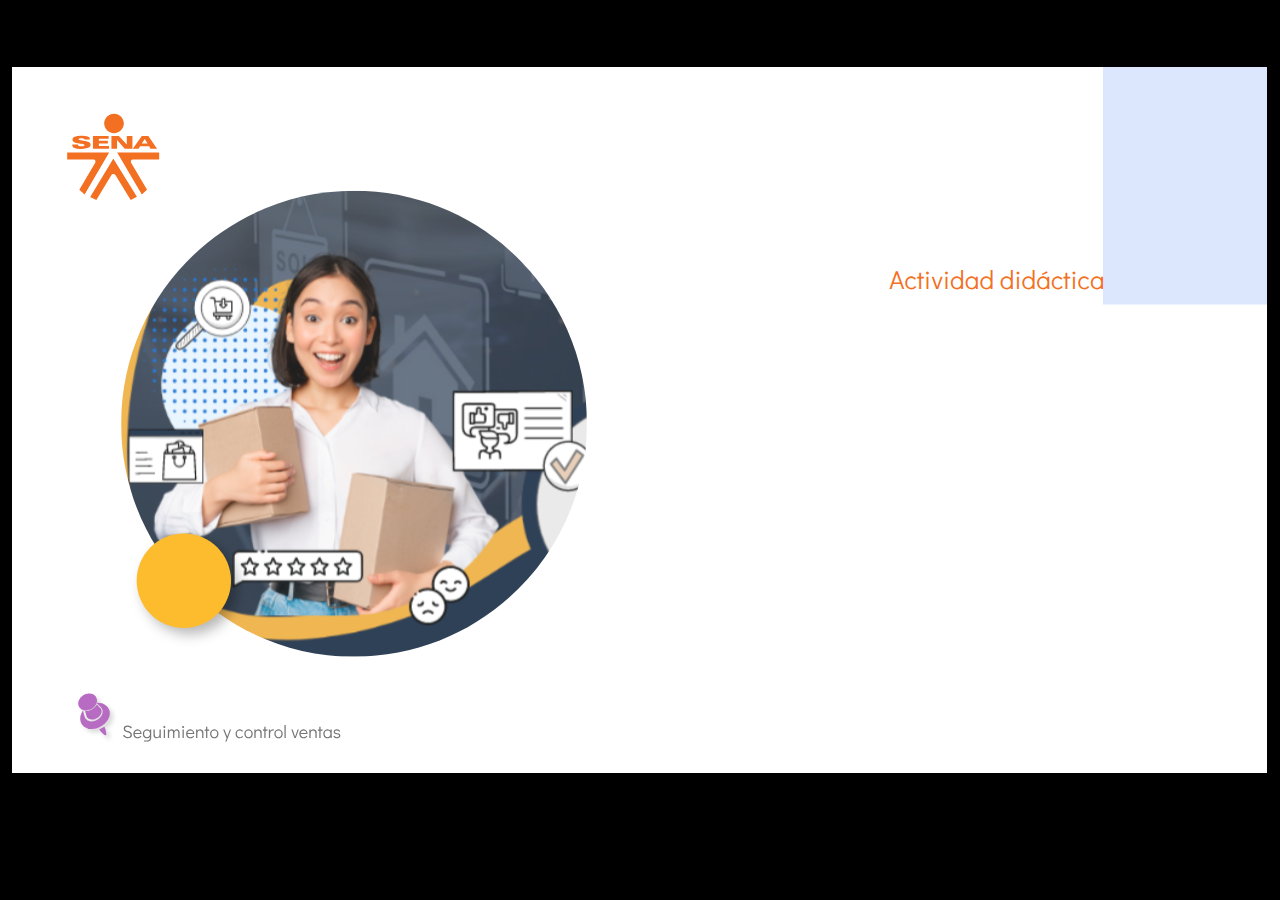
==== commit baaf6e74: "Ajustes maquetación" ====
--- a/public/actividades/story.html
+++ b/public/actividades/story.html
@@ -24,12 +24,12 @@
       tinCanPresent: false,
       cmi5Present: false,
       aoSupport: false,
-      scale: 'noscale',
+      scale: 'show all',
       captureRc: false,
       browserSize: 'optimal',
-      bgColor: '#282828',
+      bgColor: '#000000',
       features: 'AccessibleVideo,InsertSvgPicture,LayerPresentAsDialog,MultipleQuizTracking,QuestionCorrectVariable,UpdatedThemeEditor',
-      themeName: 'unified',
+      themeName: 'classic',
       preloaderColor: '#FFFFFF',
       suppressAnalytics: false,
       productChannel: 'stable',
@@ -37,7 +37,7 @@
       aid: 'aid|5304b41d-7af7-4125-b8d1-83eb222823e2',
       cid: '04bfd34e-cd07-4569-9f02-371561cab23e',
       playerVersion: '3.65.28121.0',
-      publishTimestamp: '2022-07-13T11:13:10.6415799Z',
+      publishTimestamp: '2022-07-15T10:22:39.4062899Z',
       maxIosVideoElements: 10,
 
       
@@ -72,7 +72,7 @@
   <script>window.THREE = { };</script>
   
 </head>
-<body style="background: #282828" class="cs-HTML theme-unified">
+<body style="background: #000000" class="cs-HTML theme-classic">
   <!-- 360 -->
   <script>!function(e){var i=/iPhone/i,o=/iPod/i,n=/iPad/i,t=/(?=.*\bAndroid\b)(?=.*\bMobile\b)/i,d=/Android/i,s=/(?=.*\bAndroid\b)(?=.*\bSD4930UR\b)/i,b=/(?=.*\bAndroid\b)(?=.*\b(?:KFOT|KFTT|KFJWI|KFJWA|KFSOWI|KFTHWI|KFTHWA|KFAPWI|KFAPWA|KFARWI|KFASWI|KFSAWI|KFSAWA)\b)/i,r=/IEMobile/i,h=/(?=.*\bWindows\b)(?=.*\bARM\b)/i,a=/BlackBerry/i,l=/BB10/i,p=/Opera Mini/i,f=/(CriOS|Chrome)(?=.*\bMobile\b)/i,u=/(?=.*\bFirefox\b)(?=.*\bMobile\b)/i,c=new RegExp("(?:Nexus 7|BNTV250|Kindle Fire|Silk|GT-P1000)","i"),w=function(e,i){return e.test(i)},A=function(e){var A=e||navigator.userAgent,v=A.split("[FBAN");if(void 0!==v[1]&&(A=v[0]),this.apple={phone:w(i,A),ipod:w(o,A),tablet:!w(i,A)&&w(n,A),device:w(i,A)||w(o,A)||w(n,A)},this.amazon={phone:w(s,A),tablet:!w(s,A)&&w(b,A),device:w(s,A)||w(b,A)},this.android={phone:w(s,A)||w(t,A),tablet:!w(s,A)&&!w(t,A)&&(w(b,A)||w(d,A)),device:w(s,A)||w(b,A)||w(t,A)||w(d,A)},this.windows={phone:w(r,A),tablet:w(h,A),device:w(r,A)||w(h,A)},this.other={blackberry:w(a,A),blackberry10:w(l,A),opera:w(p,A),firefox:w(u,A),chrome:w(f,A),device:w(a,A)||w(l,A)||w(p,A)||w(u,A)||w(f,A)},this.seven_inch=w(c,A),this.any=this.apple.device||this.android.device||this.windows.device||this.other.device||this.seven_inch,this.phone=this.apple.phone||this.android.phone||this.windows.phone,this.tablet=this.apple.tablet||this.android.tablet||this.windows.tablet,"undefined"==typeof window)return this},v=function(){var e=new A;return e.Class=A,e};"undefined"!=typeof module&&module.exports&&"undefined"==typeof window?module.exports=A:"undefined"!=typeof module&&module.exports&&"undefined"!=typeof window?module.exports=v():"function"==typeof define&&define.amd?define("isMobile",[],e.isMobile=v()):e.isMobile=v()}(this);
     window.isMobile.apple.tablet = window.isMobile.apple.tablet ||
@@ -126,7 +126,7 @@
   <div class="slide-loader"></div>
 
   <script>
-    var doc = document, loader = doc.body.querySelector('.slide-loader'); [ 1, 2, 3 ].forEach(function(n) { var d = doc.createElement('div'); d.style.backgroundColor = window.globals.preloaderColor; d.classList.add('mobile-loader-dot'); d.classList.add('dot' + n); loader.appendChild(d); });
+    if (window.globals.deviceView.isMobile) { var doc = document, loader = doc.body.querySelector('.slide-loader'); [ 1, 2, 3 ].forEach(function(n) { var d = doc.createElement('div'); d.style.backgroundColor = window.globals.preloaderColor; d.classList.add('mobile-loader-dot'); d.classList.add('dot' + n); loader.appendChild(d); }); }
   </script>
 
   <div class="mobile-load-title-overlay" style="display: none">
--- a/public/actividades/html5/data/css/output.min.css
+++ b/public/actividades/html5/data/css/output.min.css
@@ -1,29 +1,29 @@
 @font-face {
-  font-family: 'LatoBold Charset1_ Bold28C54803';
-  src: url('[data-uri]');
-  font-style: normal;
-  font-weight: normal;
-}
-@font-face {
-  font-family: 'Lato Charset1_ 6ETba3NB61189F10';
-  src: url('[data-uri]');
-  font-style: normal;
-  font-weight: normal;
-}
-@font-face {
-  font-family: 'Didact Gothic Charset1_58C4F2BE';
-  src: url('[data-uri]');
-  font-style: normal;
-  font-weight: normal;
-}
-@font-face {
-  font-family: 'Didact GothicItalItalic99F6D90F';
-  src: url('[data-uri]');
-  font-style: normal;
-  font-weight: normal;
-}
-@font-face {
-  font-family: 'Didact GothicBold CBold77CF0D5D';
+  font-family: 'Open SansBold CharsBold2C834CE1';
+  src: url('[data-uri]');
+  font-style: normal;
+  font-weight: normal;
+}
+@font-face {
+  font-family: 'Open Sans Charset1_ 6T62562B750';
+  src: url('[data-uri]');
+  font-style: normal;
+  font-weight: normal;
+}
+@font-face {
+  font-family: 'Didact Gothic Charset1_ACA03FA8';
+  src: url('[data-uri]');
+  font-style: normal;
+  font-weight: normal;
+}
+@font-face {
+  font-family: 'Didact GothicItalItalic3C5545B6';
+  src: url('[data-uri]');
+  font-style: normal;
+  font-weight: normal;
+}
+@font-face {
+  font-family: 'Didact GothicBold CBoldE17CA61E';
   src: url('[data-uri]');
   font-style: normal;
   font-weight: normal;
@@ -36,7 +36,7 @@
 }
 @font-face {
   font-family: 'Didact GothicItalItalicD861B505';
-  src: url('[data-uri]');
+  src: url('[data-uri]');
   font-style: normal;
   font-weight: normal;
 }
@@ -47,17 +47,17 @@
   font-weight: normal;
 }
 .cs-HTML {
-  background: rgba(40, 40, 40, 1);
+  background: rgba(0, 0, 0, 1);
 }
 .cs-npnxnanbnsnfns00000000001 .cs-infopanel  {
-  box-shadow: 0 1px 0 rgba(0, 0, 0, 0);
+  box-shadow: 0 1px 0 rgba(0, 0, 0, 1);
   background: rgba(255, 255, 255, 1);
 }
 .cs-npnxnanbnsnfns00000000001 .cs-infopanel .cs-link {
-  color: rgba(186, 187, 186, 1);
+  color: rgba(124, 34, 128, 1);
 }
 .cs-npnxnanbnsnfns00000000001 .cs-infopanel .cs-link:hover {
-  color: rgba(255, 255, 255, 1);
+  color: rgba(0, 0, 238, 1);
 }
 .cs-npnxnanbnsnfns00000000001 .cs-infopanel .cs-name {
   color: rgba(68, 68, 68, 1);
@@ -66,177 +66,185 @@
   color: rgba(153, 153, 153, 1);
 }
 .cs-npnxnanbnsnfns00000000001 .cs-infopanelpopup  {
-  box-shadow: 0 1px 0 rgba(0, 0, 0, 0);
-  background: rgba(0, 0, 0, 0);
+  box-shadow: 0 1px 0 rgba(0, 0, 0, 1);
+  background: linear-gradient(180deg, rgba(29, 29, 29, 1) 0%, rgba(11, 11, 11, 1) 100%);
 }
 .cs-npnxnanbnsnfns00000000001 .cs-infopanelpopup .cs-link {
-  color: rgba(255, 0, 0, 1);
+  color: rgba(255, 255, 255, 1);
 }
 .cs-npnxnanbnsnfns00000000001 .cs-infopanelpopup .cs-link:hover {
-  color: rgba(255, 255, 255, 1);
+  color: rgba(117, 117, 117, 1);
 }
 .cs-npnxnanbnsnfns00000000001 .cs-infopanelpopup .cs-name {
-  color: rgba(255, 255, 255, 1);
+  color: rgba(114, 114, 114, 1);
 }
 .cs-npnxnanbnsnfns00000000001 .cs-infopanelpopup .cs-bio {
-  color: rgba(186, 187, 186, 1);
+  color: rgba(255, 255, 255, 1);
 }
 .cs-npnxnanbnsnfns00000000001 .cs-timer  {
-  color: rgba(186, 187, 186, 1);
+  color: rgba(255, 255, 255, 1);
 }
 .cs-npnxnanbnsnfns00000000001 .cs-duration stop:first-child {
-  stop-color: rgba(60, 60, 60, 1);
+  stop-color: rgba(0, 215, 255, 1);
 }
 .cs-npnxnanbnsnfns00000000001 .cs-duration stop:last-child {
-  stop-color: rgba(60, 60, 60, 1);
+  stop-color: rgba(0, 171, 255, 1);
 }
 .cs-npnxnanbnsnfns00000000001 .cs-elapsed stop:first-child {
   stop-color: rgba(254, 227, 71, 1);
 }
 .cs-npnxnanbnsnfns00000000001 .cs-elapsed stop:last-child {
-  stop-color: rgba(254, 227, 71, 1);
+  stop-color: rgba(252, 204, 42, 1);
 }
 .cs-npnxnanbnsnfns00000000001 .cs-timer .cs-pie .cs-innerstroke {
-  stroke: rgba(199, 199, 199, 1);
+  stroke: rgba(255, 255, 255, 1);
 }
 .cs-npnxnanbnsnfns00000000001 .cs-timer .cs-pie .cs-innerborder {
-  stroke: rgba(255, 255, 255, 1);
+  stroke: rgba(204, 204, 204, 1);
 }
 .cs-npnxnanbnsnfns00000000001 .cs-window  {
   box-shadow: 0 8px 5px rgba(0, 0, 0, 0.2);
-  border-color: rgba(49, 99, 0, 0);
-  background: rgba(33, 33, 33, 1);
-  color: rgba(248, 248, 248, 1);
+  border-color: rgba(29, 29, 29, 1);
+  background: rgba(42, 42, 42, 1);
+  color: rgba(255, 255, 255, 1);
 }
 .cs-npnxnanbnsnfns00000000001 .cs-window .cs-diva {
-  border-color: rgba(78, 78, 78, 1);
+  border-color: rgba(49, 49, 49, 1);
 }
 .cs-npnxnanbnsnfns00000000001 .cs-window .cs-divb {
-  border-color: rgba(78, 78, 78, 0);
+  border-color: rgba(14, 14, 14, 1);
 }
 .cs-npnxnanbnsnfns00000000001 .cs-editor .cs-editor-slide {
-  color: rgba(226, 226, 226, 1);
+  color: rgba(255, 255, 255, 1);
 }
 .cs-npnxnanbnsnfns00000000001 .cs-editor .cs-editor-html {
-  color: rgba(186, 187, 186, 1);
+  color: rgba(255, 255, 255, 1);
 }
 .cs-npnxnanbnsnfns00000000001 .cs-editor .cs-editor-button {
-  text-shadow: 0 1px 0 rgba(0, 0, 0, 0);
-  color: rgba(255, 255, 255, 1);
-  border-color: rgba(211, 211, 211, 1);
-  background: rgba(34, 34, 34, 1);
+  text-shadow: 0 1px 0 rgba(0, 0, 0, 1);
+  color: rgba(255, 255, 255, 1);
+  border-color: rgba(3, 3, 3, 1);
+  background: linear-gradient(180deg, rgba(51, 51, 51, 1) 0%, rgba(20, 20, 20, 1) 100%);
 }
 .cs-npnxnanbnsnfns00000000001 .cs-editor .cs-editor-button:hover {
-  background: rgba(68, 68, 68, 1);
+  background: linear-gradient(180deg, rgba(58, 58, 58, 1) 0%, rgba(12, 12, 12, 1) 100%);
 }
 .cs-npnxnanbnsnfns00000000001 .cs-editor .cs-editor-button:active {
-  background: rgba(68, 68, 68, 1);
+  background: linear-gradient(180deg, rgba(20, 20, 20, 1) 0%, rgba(50, 50, 50, 1) 100%);
 }
 .cs-npnxnanbnsnfns00000000001 .cs-listitem  {
-  color: rgba(186, 187, 186, 1);
-  border-color: none;
-  border: 1px solid transparent;
+  color: rgba(255, 255, 255, 1);
+  border-color: rgba(52, 52, 52, 1);
+}
+.cs-npnxnanbnsnfns00000000001 .cs-listitem.cs-viewed {
+  color: rgba(135, 135, 135, 1);
+}
+.cs-npnxnanbnsnfns00000000001 .cs-listitem.cs-selected {
+  color: rgba(255, 255, 255, 1);
+  background: rgba(63, 63, 63, 1);
+}
+.cs-npnxnanbnsnfns00000000001 .cs-listitem.cs-selected:hover {
+  background: rgba(63, 63, 63, 1);
+}
+.cs-npnxnanbnsnfns00000000001 .cs-listitem.cs-selected.hover {
+  background: rgba(63, 63, 63, 1);
+}
+.cs-npnxnanbnsnfns00000000001 .cs-listitem.cs-selected:focus {
+  background: rgba(63, 63, 63, 1);
+}
+.cs-npnxnanbnsnfns00000000001 .cs-listitem .cs-icon-carrot {
+  fill: rgba(255, 255, 255, 1);
+}
+.cs-npnxnanbnsnfns00000000001 .cs-listitem .cs-icon-carrot .cs-shadow {
+  fill: rgba(0, 0, 0, 1);
 }
 .cs-npnxnanbnsnfns00000000001 .cs-listitem:hover {
-  background: rgba(255, 255, 255, 0.06);
-  border-color: rgba(108, 108, 108, 1) !important;
-  border-width: 1px;
-  border-radius: 2px;
-  border-style: solid;
-  box-sizing: border-box;
+  background: rgba(49, 49, 49, 1);
 }
 .cs-npnxnanbnsnfns00000000001 .cs-listitem.hover {
-  background: rgba(255, 255, 255, 0.06);
-  border-color: rgba(108, 108, 108, 1) !important;
-  border-width: 1px;
-  border-radius: 2px;
-  border-style: solid;
-  box-sizing: border-box;
+  background: rgba(49, 49, 49, 1);
+}
+.cs-npnxnanbnsnfns00000000001 .cs-listitem:focus {
+  background: rgba(49, 49, 49, 1);
 }
 .cs-npnxnanbnsnfns00000000001 .cs-glossary  {
-  color: rgba(186, 187, 186, 1);
+  color: rgba(255, 255, 255, 1);
 }
 .cs-npnxnanbnsnfns00000000001 .cs-glossary .cs-scrolling-panel {
-  background: rgba(0, 0, 0, 0);
+  background: rgba(51, 51, 51, 1);
 }
 .cs-npnxnanbnsnfns00000000001 .cs-glossary .cs-term.cs-selected .cs-choice-list-trigger {
   color: rgba(255, 255, 255, 1);
-  background: rgba(255, 255, 255, 1);
+  background: rgba(63, 63, 63, 1);
 }
 .cs-npnxnanbnsnfns00000000001 .cs-glossary .cs-term.cs-selected .cs-choice-list-trigger:focus {
   color: rgba(255, 255, 255, 1);
-  background: rgba(255, 255, 255, 1);
+  background: rgba(63, 63, 63, 1);
 }
 .cs-npnxnanbnsnfns00000000001 .cs-glossary .cs-term:hover .cs-choice-list-trigger {
-  background: rgba(186, 187, 186, 1);
+  background: rgba(28, 28, 28, 1);
 }
 .cs-npnxnanbnsnfns00000000001 .cs-glossary .cs-term.hover .cs-choice-list-trigger {
-  background: rgba(186, 187, 186, 1);
+  background: rgba(28, 28, 28, 1);
 }
 .cs-npnxnanbnsnfns00000000001 .cs-glossary .cs-term .cs-choice-list-trigger:focus {
-  background: rgba(186, 187, 186, 1);
+  background: rgba(28, 28, 28, 1);
 }
 .cs-npnxnanbnsnfns00000000001 .cs-glossary .cs-diva {
-  border-color: rgba(0, 0, 0, 0);
+  border-color: rgba(61, 61, 61, 1);
 }
 .cs-npnxnanbnsnfns00000000001 .cs-glossary .cs-divb {
-  border-color: rgba(0, 0, 0, 0);
+  border-color: rgba(32, 32, 32, 1);
 }
 .cs-npnxnanbnsnfns00000000001 .cs-glossary .cs-divc {
-  border-color: rgba(0, 0, 0, 0);
+  border-color: rgba(61, 61, 61, 1);
 }
 .cs-npnxnanbnsnfns00000000001 .cs-glossary .cs-heading {
-  color: rgba(248, 248, 248, 1);
-  font-weight: 700;
-}
-.note-content p span {
-  color: rgba(186, 187, 186, 1);
-  line-height: 1.4em;
-  font-size: 103.769%;
+  color: rgba(255, 255, 255, 1);
 }
 .cs-npnxnanbnsnfns00000000001 .cs-resource .cs-separator {
-  border-color: rgba(0, 0, 0, 0);
+  border-color: rgba(44, 44, 44, 1);
 }
 .cs-npnxnanbnsnfns00000000001 .cs-outline  {
-  color: rgba(45, 45, 45, 1);
+  color: rgba(255, 255, 255, 1);
 }
 .cs-npnxnanbnsnfns00000000001 .cs-outline .cs-diva {
-  border-color: rgba(0, 0, 0, 0);
+  border-color: rgba(28, 28, 28, 1);
 }
 .cs-npnxnanbnsnfns00000000001 .cs-outline .cs-divb {
-  border-color: rgba(0, 0, 0, 0);
+  border-color: rgba(54, 54, 54, 1);
 }
 .cs-npnxnanbnsnfns00000000001 .cs-outline .cs-divc {
-  border-color: rgba(0, 0, 0, 0);
+  border-color: rgba(52, 52, 52, 1);
 }
 .cs-npnxnanbnsnfns00000000001 .cs-outline .cs-search-filter:hover {
-  color: rgba(0, 0, 0, 0);
+  color: rgba(117, 117, 117, 1);
 }
 .cs-npnxnanbnsnfns00000000001 .cs-outline .cs-search-filter.hover {
-  color: rgba(0, 0, 0, 0);
+  color: rgba(117, 117, 117, 1);
 }
 .cs-npnxnanbnsnfns00000000001 .cs-transcript  {
   color: rgba(255, 255, 255, 1);
 }
 .cs-npnxnanbnsnfns00000000001 .cs-transcript .cs-div {
-  border-color: rgba(0, 0, 0, 0);
+  border-color: rgba(44, 44, 44, 1);
 }
 .cs-npnxnanbnsnfns00000000001 .cs-tabs:not(.topmenu-item) {
-  color: rgba(248, 248, 248, 1);
+  color: rgba(114, 114, 114, 1);
 }
 .cs-npnxnanbnsnfns00000000001 .cs-tabs .cs-inner-button:not(.topmenu-item) {
-  text-shadow: 0 1px 0 rgba(0, 0, 0, 0);
+  text-shadow: 0 1px 0 rgba(0, 0, 0, 1);
 }
 .cs-npnxnanbnsnfns00000000001 .cs-tabs:hover:not(.topmenu-item) {
-  color: rgba(248, 248, 248, 1);
+  color: rgba(82, 84, 84, 1);
 }
 .cs-npnxnanbnsnfns00000000001 .cs-tabs.cs-selected {
-  background: rgba(0, 0, 0, 0);
-  color: rgba(248, 248, 248, 1);
+  background: rgba(36, 36, 36, 1);
+  color: rgba(255, 255, 255, 1);
 }
 .cs-npnxnanbnsnfns00000000001 .cs-seekcontrol  {
-  background: rgba(0, 0, 0, 0);
-  border-color: rgba(0, 0, 0, 0);
+  background: linear-gradient(180deg, rgba(51, 51, 51, 1) 0%, rgba(20, 20, 20, 1) 100%);
+  border-color: rgba(3, 3, 3, 1);
 }
 .cs-npnxnanbnsnfns00000000001 .cs-seekcontrol .cs-button:hover .cs-icon {
   fill: rgba(255, 255, 255, 1);
@@ -245,539 +253,274 @@
   fill: rgba(255, 255, 255, 1);
 }
 .cs-npnxnanbnsnfns00000000001 .cs-seekcontrol .cs-button .cs-icon-shadow {
-  fill: rgba(0, 0, 0, 0);
+  fill: rgba(0, 0, 0, 1);
 }
 .cs-npnxnanbnsnfns00000000001 .cs-seekcontrol .cs-button .cs-icon {
-  fill: rgba(180, 180, 180, 1);
+  fill: rgba(255, 255, 255, 1);
 }
 .cs-npnxnanbnsnfns00000000001 .cs-seekcontrol .cs-seek .cs-fill {
-  background: rgba(255, 255, 255, 0.6);
+  background: rgba(255, 255, 255, 1);
 }
 .cs-npnxnanbnsnfns00000000001 .cs-seekcontrol .cs-seek {
-  background: rgba(108, 108, 108, 1);
-  border-color: rgba(0, 0, 0, 0);
+  background: rgba(34, 34, 34, 1);
+  border-color: rgba(26, 26, 26, 1);
 }
 .cs-npnxnanbnsnfns00000000001 .cs-searchinput .cs-input {
-  color: rgba(186, 187, 186, 1);
-  border-color: rgba(0, 0, 0, 0);
-  background: rgba(255, 255, 255, 0.06);
+  color: rgba(45, 45, 45, 1);
+  border-color: rgba(32, 32, 32, 1);
+  background: rgba(255, 255, 255, 1);
 }
 .cs-npnxnanbnsnfns00000000001 .cs-searchinput .cs-input:focus {
-  color: rgba(248, 248, 248, 1);
-  background: rgba(41, 41, 41, 1);
+  color: rgba(45, 45, 45, 1);
+  background: rgba(255, 255, 255, 1);
 }
 .cs-npnxnanbnsnfns00000000001 .cs-searchinput .cs-input:hover {
-  box-shadow: inset 0 0 1px 0 rgba(69, 126, 19, 0);
+  box-shadow: inset 0 0 1px 0 rgba(235, 148, 113, 0);
 }
 .cs-npnxnanbnsnfns00000000001 .cs-searchinput .cs-input.hover {
-  box-shadow: inset 0 0 1px 0 rgba(69, 126, 19, 0);
+  box-shadow: inset 0 0 1px 0 rgba(235, 148, 113, 0);
 }
 .cs-npnxnanbnsnfns00000000001 .cs-searchinput .cs-button .cs-icon {
-  fill: rgba(186, 187, 186, 1);
+  fill: rgba(255, 255, 255, 1);
 }
 .cs-npnxnanbnsnfns00000000001 .cs-searchinput .cs-button:hover {
-  fill: rgba(63, 133, 0, 1);
+  fill: linear-gradient(180deg, rgba(58, 58, 58, 1) 0%, rgba(12, 12, 12, 1) 100%);
 }
 .cs-npnxnanbnsnfns00000000001 .cs-searchinput .cs-button.hover {
-  fill: rgba(63, 133, 0, 1);
+  fill: linear-gradient(180deg, rgba(58, 58, 58, 1) 0%, rgba(12, 12, 12, 1) 100%);
 }
 .cs-npnxnanbnsnfns00000000001 .cs-menu  {
-  box-shadow: 0 1px 0 rgba(0, 0, 0, 0);
-  background: rgba(33, 33, 33, 1);
+  box-shadow: 0 1px 0 rgba(14, 14, 14, 1);
+  background: rgba(36, 36, 36, 1);
 }
 .cs-npnxnanbnsnfns00000000001 .cs-topmenu-item.active .cs-tab {
-  background: rgba(33, 33, 33, 1);
+  background: rgba(36, 36, 36, 1);
 }
 .cs-npnxnanbnsnfns00000000001 .cs-logo  {
-  box-shadow: 0 1px 0 rgba(37, 75, 0, 1);
-  background: rgba(255, 255, 255, 0);
+  box-shadow: 0 1px 0 rgba(0, 0, 0, 1);
+  background: rgba(255, 255, 255, 1);
 }
 .cs-npnxnanbnsnfns00000000001 .cs-checkbox  {
   color: rgba(255, 255, 255, 1);
 }
 .cs-npnxnanbnsnfns00000000001 .cs-checkbox:hover {
-  border-color: rgba(175, 221, 130, 1);
+  border-color: rgba(156, 156, 156, 1);
 }
 .cs-npnxnanbnsnfns00000000001 .cs-checkbox.hover {
-  border-color: rgba(175, 221, 130, 1);
+  border-color: rgba(156, 156, 156, 1);
 }
 .cs-npnxnanbnsnfns00000000001 .cs-checkbox .cs-box {
   color: rgba(255, 255, 255, 1);
-  border-color: rgba(42, 83, 0, 1);
+  border-color: rgba(22, 22, 22, 1);
 }
 .cs-npnxnanbnsnfns00000000001 .cs-checkbox .cs-box:checked::after {
   color: rgba(43, 196, 0, 1);
 }
+.cs-npnxnanbnsnfns00000000001 .cs-checkbox .cs-box.checked.after {
+  color: rgba(43, 196, 0, 1);
+}
 .cs-npnxnanbnsnfns00000000001 .cs-button  {
   text-shadow: 0 1px 0 rgba(0, 0, 0, 0);
-  color: rgba(186, 187, 186, 1);
-  border-color: rgba(0, 0, 0, 0);
-  background: rgba(0, 0, 0, 0);
-  box-shadow: 0 1px 0 rgba(0, 0, 0, 0);
+  color: rgba(255, 255, 255, 1);
+  border-color: rgba(3, 3, 3, 1);
+  background: linear-gradient(180deg, rgba(243, 111, 33, 1) 0%, rgba(243, 111, 33, 1) 100%);
+  box-shadow: 0 1px 0 rgba(37, 37, 37, 1);
 }
 .cs-npnxnanbnsnfns00000000001 .cs-button .cs-icon {
-  fill: rgba(186, 187, 186, 1);
+  fill: rgba(255, 255, 255, 1);
 }
 .cs-npnxnanbnsnfns00000000001 .cs-button .cs-icon-shadow {
   fill: rgba(0, 0, 0, 0);
 }
 .cs-npnxnanbnsnfns00000000001 .cs-button:hover {
-  background: rgba(248, 248, 248, 1);
+  background: linear-gradient(180deg, rgba(253, 188, 46, 1) 0%, rgba(255, 192, 0, 1) 100%);
 }
 .cs-npnxnanbnsnfns00000000001 .cs-button.hover {
-  background: rgba(248, 248, 248, 1);
+  background: linear-gradient(180deg, rgba(253, 188, 46, 1) 0%, rgba(255, 192, 0, 1) 100%);
 }
 .cs-npnxnanbnsnfns00000000001 .cs-button:active {
-  background: rgba(0, 0, 0, 0);
+  background: linear-gradient(180deg, rgba(20, 20, 20, 1) 0%, rgba(50, 50, 50, 1) 100%);
 }
 .cs-npnxnanbnsnfns00000000001 .cs-button.cs-disabled:hover {
-  background: rgba(0, 0, 0, 0);
+  background: linear-gradient(180deg, rgba(243, 111, 33, 1) 0%, rgba(243, 111, 33, 1) 100%);
 }
 .cs-npnxnanbnsnfns00000000001 .cs-button.cs-disabled.hover {
-  background: rgba(0, 0, 0, 0);
+  background: linear-gradient(180deg, rgba(243, 111, 33, 1) 0%, rgba(243, 111, 33, 1) 100%);
 }
 .cs-npnxnanbnsnfns00000000001 .cs-button.cs-disabled:active {
-  background: rgba(0, 0, 0, 0);
+  background: linear-gradient(180deg, rgba(243, 111, 33, 1) 0%, rgba(243, 111, 33, 1) 100%);
 }
 .cs-npnxnanbnsnfns00000000001 .cs-button.cs-volume:hover {
-  background: rgba(0, 0, 0, 0);
+  background: linear-gradient(180deg, rgba(243, 111, 33, 1) 0%, rgba(243, 111, 33, 1) 100%);
 }
 .cs-npnxnanbnsnfns00000000001 .cs-button.cs-volume.hover {
-  background: rgba(0, 0, 0, 0);
+  background: linear-gradient(180deg, rgba(243, 111, 33, 1) 0%, rgba(243, 111, 33, 1) 100%);
 }
 .cs-npnxnanbnsnfns00000000001 .cs-button.cs-volume:active {
-  background: rgba(0, 0, 0, 0);
+  background: linear-gradient(180deg, rgba(243, 111, 33, 1) 0%, rgba(243, 111, 33, 1) 100%);
 }
 .cs-npnxnanbnsnfns00000000001.cs-base  {
-  color: rgba(186, 187, 186, 1);
-  border-color: rgba(40, 40, 40, 1);
-  background: rgba(40, 40, 40, 1);
+  color: rgba(255, 255, 255, 1);
+  border-color: rgba(0, 0, 0, 1);
+  background: linear-gradient(180deg, rgba(0, 0, 0, 1) 0%, rgba(0, 0, 0, 1) 100%);
 }
 .cs-npnxnanbnsnfns00000000001.cs-base .cs-separator .cs-diva {
-  background: rgba(69, 69, 69, 1);
+  background: rgba(14, 14, 14, 1);
 }
 .cs-npnxnanbnsnfns00000000001.cs-base .cs-separator .cs-divb {
-  background: rgba(0, 0, 0, 0);
+  background: rgba(49, 49, 49, 1);
 }
 .cs-npnxnanbnsnfns00000000001.cs-base .cs-topmenu-item.active .cs-tab {
-  border-color: rgba(69, 69, 69, 1);
+  border-color: rgba(14, 14, 14, 1);
 }
 .cs-npnxnanbnsnfns00000000001.cs-base .cs-topmenu-item.active .cs-panel {
-  border-color: rgba(69, 69, 69, 1);
+  border-color: rgba(14, 14, 14, 1);
 }
 .cs-npnxnanbnsnfns00000000001.cs-base .cs-left {
-  background: rgba(33, 33, 33, 1);
+  background: linear-gradient(180deg, rgba(27, 27, 27, 1) 0%, rgba(10, 10, 10, 1) 100%);
 }
 .cs-npnxnanbnsnfns00000000001.cs-base .cs-area-primary .cs-slide-container {
-  background: rgba(40, 40, 40, 1);
-}
-.cs-npnxnanbnsnfns00000000001.cs-base.cs-custom-theme .cs-brandhighlight-bg {
-  background: rgba(79, 189, 244, 1) !important;
-}
-.cs-npnxnanbnsnfns00000000001.cs-base.cs-custom-theme .cs-brandhighlight-secondary-bg {
-  background: rgba(255, 255, 255, 1) !important;
-}
-.cs-npnxnanbnsnfns00000000001.cs-base.cs-custom-theme .cs-brandhighlight-border {
-  border-color: rgba(79, 189, 244, 1) !important;
-}
-.cs-npnxnanbnsnfns00000000001.cs-base.cs-custom-theme .cs-brandhighlight-text {
-  color: rgba(79, 189, 244, 1) !important;
-}
-.cs-npnxnanbnsnfns00000000001.cs-base.cs-custom-theme .cs-brandhighlight-fill {
-  fill: rgba(79, 189, 244, 1) !important;
-}
-.cs-npnxnanbnsnfns00000000001.cs-base.cs-custom-theme .cs-listitem.cs-selected {
-  background-color: rgba(255, 255, 255, 0.06) !important;
+  background: linear-gradient(180deg, rgba(29, 29, 29, 1) 0%, rgba(11, 11, 11, 1) 100%);
 }
 .cs-npnxnanbnsnfns00000000001 .cs-volume::-moz-range-thumb {
-  border-color: rgba(43, 85, 0, 1);
-  box-shadow: inset 0 0 1px 0 rgba(43, 85, 0, 1);
-  background: rgba(255, 255, 255, 1);
+  border-color: rgba(28, 28, 28, 1);
+  box-shadow: inset 0 0 1px 0 rgba(90, 90, 90, 1);
+  background: rgba(76, 76, 76, 1);
 }
 .cs-npnxnanbnsnfns00000000001 .cs-volume::-ms-thumb {
-  border-color: rgba(43, 85, 0, 1);
-  box-shadow: inset 0 0 1px 0 rgba(43, 85, 0, 1);
-  background: rgba(255, 255, 255, 1);
+  border-color: rgba(28, 28, 28, 1);
+  box-shadow: inset 0 0 1px 0 rgba(90, 90, 90, 1);
+  background: rgba(76, 76, 76, 1);
 }
 .cs-npnxnanbnsnfns00000000001 .cs-volume::-webkit-slider-thumb {
-  border-color: rgba(43, 85, 0, 1);
-  box-shadow: inset 0 0 1px 0 rgba(43, 85, 0, 1);
-  background: rgba(255, 255, 255, 1);
+  border-color: rgba(28, 28, 28, 1);
+  box-shadow: inset 0 0 1px 0 rgba(90, 90, 90, 1);
+  background: rgba(76, 76, 76, 1);
 }
 .cs-npnxnanbnsnfns00000000001 .cs-volume::-moz-range-track {
-  border-color: rgba(66, 140, 1, 1);
-  background: rgba(108, 108, 108, 1);
+  border-color: rgba(73, 73, 73, 1);
+  background: rgba(49, 49, 49, 1);
 }
 .cs-npnxnanbnsnfns00000000001 .cs-volume::-ms-track {
-  border-color: rgba(66, 140, 1, 1);
-  background: rgba(108, 108, 108, 1);
+  border-color: rgba(73, 73, 73, 1);
+  background: rgba(49, 49, 49, 1);
 }
 .cs-npnxnanbnsnfns00000000001 .cs-volume::-webkit-slider-runnable-track {
-  border-color: rgba(66, 140, 1, 1);
-  background: rgba(108, 108, 108, 1);
+  border-color: rgba(73, 73, 73, 1);
+  background: rgba(49, 49, 49, 1);
 }
 body.show-focus .tab-focus-box {
-  box-shadow: 0 0 0 1px rgba(255, 255, 0, 1), 0 0 0 3px rgba(0, 32, 96, 1), 0 0 5px 5px rgba(255, 255, 0, 1);
-  border-color: transparent;
-  outline: 2px transparent solid;
+  border-color: rgba(255, 255, 0, 1);
 }
 .skipnav {
-  box-shadow: 0 0 0 1px rgba(255, 255, 0, 1), 0 0 0 3px rgba(0, 32, 96, 1), 0 0 5px 5px rgba(255, 255, 0, 1);
-  border-color: transparent;
-  outline: 2px transparent solid;
-}
-.cs-npnxnanbnsnfns00000000001 .cs-listitem:hover {
-  color: none;
-}
-.cs-npnxnanbnsnfns00000000001 .cs-listitem.hover {
-  color: none;
-}
-.cs-npnxnanbnsnfns00000000001 .cs-listitem.cs-viewed {
-  color: #BABBBA;
-}
-.cs-npnxnanbnsnfns00000000001 .cs-listitem {
-  color: #BABBBA;
-}
-.cs-npnxnanbnsnfns00000000001 .cs-listitem:hover .cs-icon-carrot * {
-  fill: none;
-}
-.cs-npnxnanbnsnfns00000000001 .cs-listitem.hover .cs-icon-carrot * {
-  fill: none;
-}
-.cs-npnxnanbnsnfns00000000001 .cs-listitem .cs-icon-carrot {
-  color: none;
-  top: calc(3px);
-}
-.cs-npnxnanbnsnfns00000000001 .cs-listitem .cs-icon-carrot .cs-shadow {
-  color: #F8F8F8;
-}
-.cs-npnxnanbnsnfns00000000001 .item-collapsible .is-scene {
-  color: #F8F8F8 !important;
-  font-weight: 700;
-}
-.cs-npnxnanbnsnfns00000000001 .is-scene .cs-icon-carrot * {
-  color: #F8F8F8 !important;
-  font-weight: 700;
-}
-.cs-npnxnanbnsnfns00000000001 .is-scene:not(.outline-links-collapse) > a {
-  color: #F8F8F8;
-}
-.cs-npnxnanbnsnfns00000000001 .is-scene:not(.outline-links-collapse) .cs-icon-carrot * {
-  fill: none !important;
-  color: #F8F8F8 !important;
-}
-.cs-npnxnanbnsnfns00000000001 .tabs, .cs-npnxnanbnsnfns00000000001 .cs-logo {
-  border-bottom: 1px solid rgba(108, 108, 108, 1);
-}
-.cs-npnxnanbnsnfns00000000001 .area-secondary-wrapper:after {
-  background-image: url('[data-uri]');
-  background-size: 100%;
-}
-.cs-npnxnanbnsnfns00000000001 .panel-footer {
-  background: #212121;
-}
-.cs-npnxnanbnsnfns00000000001 #outline-search {
-  background: rgba(255, 255, 255, 0.06);
-  border-color: rgba(108, 108, 108, 1);
-  border-width: 1px;
-  border-style: solid;
-}
-.cs-npnxnanbnsnfns00000000001 .topmenu-panel #outline-search {
-  background: #545454;
-}
-.cs-npnxnanbnsnfns00000000001 .search-icon circle, .cs-npnxnanbnsnfns00000000001 .search-icon path {
-  stroke: #BABBBA;
-}
-.cs-npnxnanbnsnfns00000000001 #outline-search input[type   =search] {
-  color: #F8F8F8;
-}
-.cs-npnxnanbnsnfns00000000001 #outline-search ::-webkit-input-placeholder {
-  color: #BABBBA !important;
-}
-.cs-npnxnanbnsnfns00000000001 #outline-search :-ms-input-placeholder {
-  color: #BABBBA !important;
-}
-.cs-npnxnanbnsnfns00000000001 #outline-search ::-moz-placeholder {
-  color: #BABBBA !important;
-  opacity: 1;
-}
-.cs-npnxnanbnsnfns00000000001 .cs-topmenu-item.active, body:not(.is-touchable-tablet) .cs-npnxnanbnsnfns00000000001 .cs-topmenu-item:hover {
-  color: #F8F8F8;
-}
-.cs-npnxnanbnsnfns00000000001 .cs-topmenu-item.button-tapped {
-  color: #F8F8F8;
-}
-.cs-npnxnanbnsnfns00000000001 .cs-topmenu-item.active .cs-tab, .cs-npnxnanbnsnfns00000000001 .cs-topmenu-item .cs-tab {
-  background: transparent !important;
-  border: none !important;
-}
-.cs-npnxnanbnsnfns00000000001 .top-tabs-drop-icon div {
-  background: #BABBBA;
-}
-.cs-npnxnanbnsnfns00000000001 .cs-panel.topmenu-panel .panel-content, .cs-npnxnanbnsnfns00000000001 .top-tabs-drop {
-  background: #212121;
-}
-.cs-npnxnanbnsnfns00000000001 .cs-topmenu-item.active .cs-panel {
-  background: #212121;
-}
-.cs-npnxnanbnsnfns00000000001 .cs-menu.topmenu-panel, .cs-npnxnanbnsnfns00000000001 .top-tabs-drop {
-  border: 1px solid rgba(69, 69, 69, 1) !important;
-  border-radius: 3px;
-}
-.cs-npnxnanbnsnfns00000000001 .resources .resources-list a:hover {
-  background: rgba(255, 255, 255, 0.06);
-}
-body:not(.is-touchable-tablet) .cs-npnxnanbnsnfns00000000001 .resources .resources-list a:hover {
-  background: rgba(255, 255, 255, 0.06);
-}
-.cs-npnxnanbnsnfns00000000001 .resources .resources-list a.hover {
-  background: rgba(255, 255, 255, 0.06);
-}
-body:not(.is-touchable-tablet) .cs-npnxnanbnsnfns00000000001 .resources .resources-list a.hover {
-  background: rgba(255, 255, 255, 0.06);
-}
-.cs-npnxnanbnsnfns00000000001 .resources .resources-list a.button-tapped {
-  background: rgba(255, 255, 255, 0.06);
-}
-.cs-npnxnanbnsnfns00000000001 .cs-icon path, .cs-npnxnanbnsnfns00000000001 .cs-icon rect, .cs-npnxnanbnsnfns00000000001 .cs-icon polygon, .cs-npnxnanbnsnfns00000000001 .menu-icon-wrapper.menu-icon-wrapper-hover path {
-  fill: #BABBBA;
-}
-.cs-npnxnanbnsnfns00000000001 .cs-icon .icon-stroke-only {
-  fill: none !important;
-  stroke: #BABBBA !important;
-}
-body:not(.is-touchable-tablet) .cs-npnxnanbnsnfns00000000001 .cs-button:hover .cs-icon path, body:not(.is-touchable-tablet) .cs-npnxnanbnsnfns00000000001 .cs-button:hover .cs-icon rect, body:not(.is-touchable-tablet) .cs-npnxnanbnsnfns00000000001 .cs-button:hover .cs-icon polygon {
-  fill: #F8F8F8;
-}
-body:not(.is-touchable-tablet) .cs-npnxnanbnsnfns00000000001 .cs-tabs:hover .search-icon circle, body:not(.is-touchable-tablet) .cs-npnxnanbnsnfns00000000001 .cs-tabs:hover .search-icon path {
-  stroke: #F8F8F8;
-}
-.cs-npnxnanbnsnfns00000000001 .cs-button.button-tapped .cs-icon path, .cs-npnxnanbnsnfns00000000001 .cs-button.button-tapped .cs-icon rect, .cs-npnxnanbnsnfns00000000001 .cs-button.button-tapped .cs-icon polygon {
-  fill: #F8F8F8;
-}
-body:not(.is-touchable-tablet) .cs-npnxnanbnsnfns00000000001 .cs-button:hover .cs-icon .icon-stroke-only {
-  fill: none !important;
-  stroke: #F8F8F8 !important;
-}
-.cs-npnxnanbnsnfns00000000001 .cs-button:button-tapped .cs-icon .icon-stroke-only {
-  fill: none !important;
-  stroke: #F8F8F8 !important;
-}
-.cs-npnxnanbnsnfns00000000001 .menu-icon-wrapper.menu-icon-wrapper-hover svg path {
-  fill: #F8F8F8;
-}
-.floating-sidebar:not(.sidebar-closed) .cs-npnxnanbnsnfns00000000001 #hamburger .menu-icon-wrapper svg path {
-  fill: #BABBBA;
-}
-.floating-sidebar:not(.sidebar-closed) .cs-npnxnanbnsnfns00000000001 #hamburger .menu-icon-wrapper.menu-icon-wrapper-hover svg path {
-  fill: #F8F8F8;
-}
-.cs-npnxnanbnsnfns00000000001 .volume .btn:before {
-  background-image: url('[data-uri]');
-}
-.cs-npnxnanbnsnfns00000000001 .volume-track {
-  background: #6C6C6C;
-}
-.cs-npnxnanbnsnfns00000000001 .volume-icon circle {
-  stroke: #BABBBA;
-}
-.cs-npnxnanbnsnfns00000000001 .cs-settings > .settings-panel {
-  background: #212121;
-  border: 1px solid rgba(69, 69, 69, 1) !important;
-  border-radius: 3px;
-}
-.cs-npnxnanbnsnfns00000000001 .cs-settings > .panel-down-arrow {
-  fill: #212121;
-}
-.cs-npnxnanbnsnfns00000000001 .switch-toggle .border {
-  stroke: #7C7C7C;
-}
-.cs-npnxnanbnsnfns00000000001 .switch-toggle .thumb-off .thumb {
-  fill: #A2A2A2;
-}
-.cs-npnxnanbnsnfns00000000001 .switch-toggle .thumb-on .track {
-  fill: rgba(79, 189, 244, 1);
-}
-.cs-npnxnanbnsnfns00000000001 .switch-toggle .thumb-off .track {
-  fill: rgba(255, 255, 255, 0.1);
-}
-.cs-npnxnanbnsnfns00000000001 .switch-label {
-  color: #BABBBA;
-}
-.cs-npnxnanbnsnfns00000000001 .cs-panel .scrollarea-btn:after {
-  background: rgba(179, 180, 179, 0.75);
-}
-.scrollarea-scrollbar:hover .scrollarea-btn:after, .scrollarea-scrollbar.highlight-scrollbar .scrollarea-btn:after {
-  background: rgba(179, 180, 179, 0.75);
-}
-.floating-sidebar .sidebar-overlay {
-  background: rgba(0, 0, 0, 0.85);
-}
-.cs-npnxnanbnsnfns00000000001 .overlay-message {
-  background: rgba(0, 0, 0, 0.85);
-}
-.cs-npnxnanbnsnfns00000000001 .top-ui-bg, .cs-npnxnanbnsnfns00000000001 .bottom-ui-bg, .cs-npnxnanbnsnfns00000000001 .right-ui-bg, .cs-npnxnanbnsnfns00000000001 .left-ui-bg {
-  background: rgba(40, 40, 40, 0.8);
-}
-.cs-npnxnanbnsnfns00000000001 .circle-progress-bg {
-  fill: #282828;
-}
-.cs-npnxnanbnsnfns00000000001 .circle-progress-well {
-  fill: #6C6C6C;
-}
-.cs-npnxnanbnsnfns00000000001 .circle-progress-pie {
-  stroke: #6C6C6C;
-}
-.cs-npnxnanbnsnfns00000000001 .lightbox .option-pane {
-  background: rgba(40, 40, 40, 0.8);
-}
-.cs-npnxnanbnsnfns00000000001 .lightbox .option-pane:before {
-  background: #282828;
-}
-.cs-npnxnanbnsnfns00000000001 .message-window {
-  background: #212121;
-  border: 1px solid rgba(69, 69, 69, 1) !important;
-  border-radius: 3px;
-}
-.cs-npnxnanbnsnfns00000000001 .message-window-header p, .cs-npnxnanbnsnfns00000000001 .message-window-text {
-  color: #F8F8F8;
-}
-.cs-npnxnanbnsnfns00000000001 .message-window-header p {
-  border-bottom: 1px solid rgba(255, 255, 255, 1);
-}
-.cs-npnxnanbnsnfns00000000001 .message-window button.slide-object-button {
-  border: 1px solid rgba(255, 255, 255, 1) !important;
-}
-.cs-npnxnanbnsnfns00000000001 .message-window button.slide-object-button:hover {
-  background: rgba(255, 255, 255, 0.06) !important;
-}
-.message-window .slide-object-button tspan, .message-window .slide-object-button-text tspan {
-  fill: #F8F8F8 !important;
-}
-body:not(.is-touchable-tablet) .cs-npnxnanbnsnfns00000000001 .cs-button:hover .text {
-  color: #F8F8F8;
-}
-.cs-npnxnanbnsnfns00000000001 .cs-button.button-tapped .text {
-  color: #F8F8F8;
-}
-.cs-npnxnanbnsnfns00000000001.cs-base {
-  background: #282828;
-}
-.cs-npnxnanbnsnfns00000000001 .cs-menu {
-  background: transparent;
-}
-.cs-npnxnanbnsnfns00000000001 .progress-bar .progress-bar-fill:after {
-  background: #FFFFFF !important;
-}
-.cs-npnxnanbnsnfns00000000001 .volume-dot {
-  background: #FFFFFF !important;
+  border-color: rgba(255, 255, 0, 1);
 }
 .fn-npnxnanbsnfns00000000001 {
-  font-family: 'Lato22AB4CAF';
+  font-family: 'Open SansD6FFC9F9';
   -webkit-font-variant-ligatures: no-common-ligatures;
   font-variant-ligatures: no-common-ligatures;
 }
 .fn-pxabnsnfns00000000001 {
-  font-family: 'Lato22AB4CAF';
+  font-family: 'Open SansD6FFC9F9';
   -webkit-font-variant-ligatures: no-common-ligatures;
   font-variant-ligatures: no-common-ligatures;
 }
 .fn-npxnabnsnfns00000000001 {
-  font-family: 'Lato22AB4CAF';
+  font-family: 'Open SansD6FFC9F9';
   -webkit-font-variant-ligatures: no-common-ligatures;
   font-variant-ligatures: no-common-ligatures;
 }
 .fn-npnxnanbnsnfns00000000001 {
-  font-family: 'Lato22AB4CAF';
+  font-family: 'Open SansD6FFC9F9';
   -webkit-font-variant-ligatures: no-common-ligatures;
   font-variant-ligatures: no-common-ligatures;
 }
 .fn-pxabnsnfns00000000000 {
-  font-family: 'Lato22AB4CAF';
+  font-family: 'Open SansD6FFC9F9';
   -webkit-font-variant-ligatures: no-common-ligatures;
   font-variant-ligatures: no-common-ligatures;
 }
 @font-face {
-  font-family: 'Lato22AB4CAF';
-  src: url('[data-uri]');
+  font-family: 'Open SansD6FFC9F9';
+  src: url('[data-uri]');
   font-style: normal;
   font-weight: bold;
 }
 @font-face {
-  font-family: 'Lato22AB4CAF';
-  src: url('[data-uri]');
+  font-family: 'Open SansD6FFC9F9';
+  src: url('[data-uri]');
   font-style: normal;
   font-weight: normal;
 }
 .cs-InvalidPromptSlide .cs-5xU5RBleVLi-InvalidPromptSlide-btn0 {
   color: rgba(255, 255, 255, 1);
-  border-color: rgba(211, 211, 211, 1);
-  background: rgba(34, 34, 34, 1);
-  text-shadow: 0 1px 0 rgba(0, 0, 0, 0);
+  border-color: rgba(3, 3, 3, 1);
+  background: linear-gradient(180deg, rgba(51, 51, 51, 1) 0%, rgba(20, 20, 20, 1) 100%);
+  text-shadow: 0 1px 0 rgba(0, 0, 0, 1);
 }
 .cs-InvalidPromptSlide .cs-5xU5RBleVLi-InvalidPromptSlide-btn0 .cs-html {
-  color: rgba(186, 187, 186, 1);
+  color: rgba(255, 255, 255, 1);
 }
 .cs-InvalidPromptSlide .cs-5xU5RBleVLi-InvalidPromptSlide-btn0 .cs-slide {
-  border-color: rgba(226, 226, 226, 1);
+  border-color: rgba(255, 255, 255, 1);
 }
 .cs-InvalidPromptSlide .cs-5xU5RBleVLi-InvalidPromptSlide-btn0:hover {
-  background: rgba(68, 68, 68, 1);
+  background: linear-gradient(180deg, rgba(58, 58, 58, 1) 0%, rgba(12, 12, 12, 1) 100%);
 }
 .cs-InvalidPromptSlide .cs-5xU5RBleVLi-InvalidPromptSlide-btn0:active {
-  background: rgba(68, 68, 68, 1);
+  background: linear-gradient(180deg, rgba(20, 20, 20, 1) 0%, rgba(50, 50, 50, 1) 100%);
 }
 .cs-PrintPromptSlide .cs-5xU5RBleVLi-PrintPromptSlide-btn0 {
   color: rgba(255, 255, 255, 1);
-  border-color: rgba(211, 211, 211, 1);
-  background: rgba(34, 34, 34, 1);
-  text-shadow: 0 1px 0 rgba(0, 0, 0, 0);
+  border-color: rgba(3, 3, 3, 1);
+  background: linear-gradient(180deg, rgba(51, 51, 51, 1) 0%, rgba(20, 20, 20, 1) 100%);
+  text-shadow: 0 1px 0 rgba(0, 0, 0, 1);
 }
 .cs-PrintPromptSlide .cs-5xU5RBleVLi-PrintPromptSlide-btn0 .cs-html {
-  color: rgba(186, 187, 186, 1);
+  color: rgba(255, 255, 255, 1);
 }
 .cs-PrintPromptSlide .cs-5xU5RBleVLi-PrintPromptSlide-btn0 .cs-slide {
-  border-color: rgba(226, 226, 226, 1);
+  border-color: rgba(255, 255, 255, 1);
 }
 .cs-PrintPromptSlide .cs-5xU5RBleVLi-PrintPromptSlide-btn0:hover {
-  background: rgba(68, 68, 68, 1);
+  background: linear-gradient(180deg, rgba(58, 58, 58, 1) 0%, rgba(12, 12, 12, 1) 100%);
 }
 .cs-PrintPromptSlide .cs-5xU5RBleVLi-PrintPromptSlide-btn0:active {
-  background: rgba(68, 68, 68, 1);
+  background: linear-gradient(180deg, rgba(20, 20, 20, 1) 0%, rgba(50, 50, 50, 1) 100%);
 }
 .cs-ScrollPromptSlide .cs-5xU5RBleVLi-ScrollPromptSlide-btn0 {
   color: rgba(255, 255, 255, 1);
-  border-color: rgba(211, 211, 211, 1);
-  background: rgba(34, 34, 34, 1);
-  text-shadow: 0 1px 0 rgba(0, 0, 0, 0);
+  border-color: rgba(3, 3, 3, 1);
+  background: linear-gradient(180deg, rgba(51, 51, 51, 1) 0%, rgba(20, 20, 20, 1) 100%);
+  text-shadow: 0 1px 0 rgba(0, 0, 0, 1);
 }
 .cs-ScrollPromptSlide .cs-5xU5RBleVLi-ScrollPromptSlide-btn0 .cs-html {
-  color: rgba(186, 187, 186, 1);
+  color: rgba(255, 255, 255, 1);
 }
 .cs-ScrollPromptSlide .cs-5xU5RBleVLi-ScrollPromptSlide-btn0 .cs-slide {
-  border-color: rgba(226, 226, 226, 1);
+  border-color: rgba(255, 255, 255, 1);
 }
 .cs-ScrollPromptSlide .cs-5xU5RBleVLi-ScrollPromptSlide-btn0:hover {
-  background: rgba(68, 68, 68, 1);
+  background: linear-gradient(180deg, rgba(58, 58, 58, 1) 0%, rgba(12, 12, 12, 1) 100%);
 }
 .cs-ScrollPromptSlide .cs-5xU5RBleVLi-ScrollPromptSlide-btn0:active {
-  background: rgba(68, 68, 68, 1);
+  background: linear-gradient(180deg, rgba(20, 20, 20, 1) 0%, rgba(50, 50, 50, 1) 100%);
 }
 .cs-ExternalInterfaceErrorSlide .cs-buttonOK {
   color: rgba(255, 255, 255, 1);
-  border-color: rgba(211, 211, 211, 1);
-  background: rgba(34, 34, 34, 1);
-  text-shadow: 0 1px 0 rgba(0, 0, 0, 0);
+  border-color: rgba(3, 3, 3, 1);
+  background: linear-gradient(180deg, rgba(51, 51, 51, 1) 0%, rgba(20, 20, 20, 1) 100%);
+  text-shadow: 0 1px 0 rgba(0, 0, 0, 1);
 }
 .cs-ExternalInterfaceErrorSlide .cs-buttonOK .cs-html {
-  color: rgba(186, 187, 186, 1);
+  color: rgba(255, 255, 255, 1);
 }
 .cs-ExternalInterfaceErrorSlide .cs-buttonOK .cs-slide {
-  border-color: rgba(226, 226, 226, 1);
+  border-color: rgba(255, 255, 255, 1);
 }
 .cs-ExternalInterfaceErrorSlide .cs-buttonOK:hover {
-  background: rgba(68, 68, 68, 1);
+  background: linear-gradient(180deg, rgba(58, 58, 58, 1) 0%, rgba(12, 12, 12, 1) 100%);
 }
 .cs-ExternalInterfaceErrorSlide .cs-buttonOK:active {
-  background: rgba(68, 68, 68, 1);
-}
+  background: linear-gradient(180deg, rgba(20, 20, 20, 1) 0%, rgba(50, 50, 50, 1) 100%);
+}
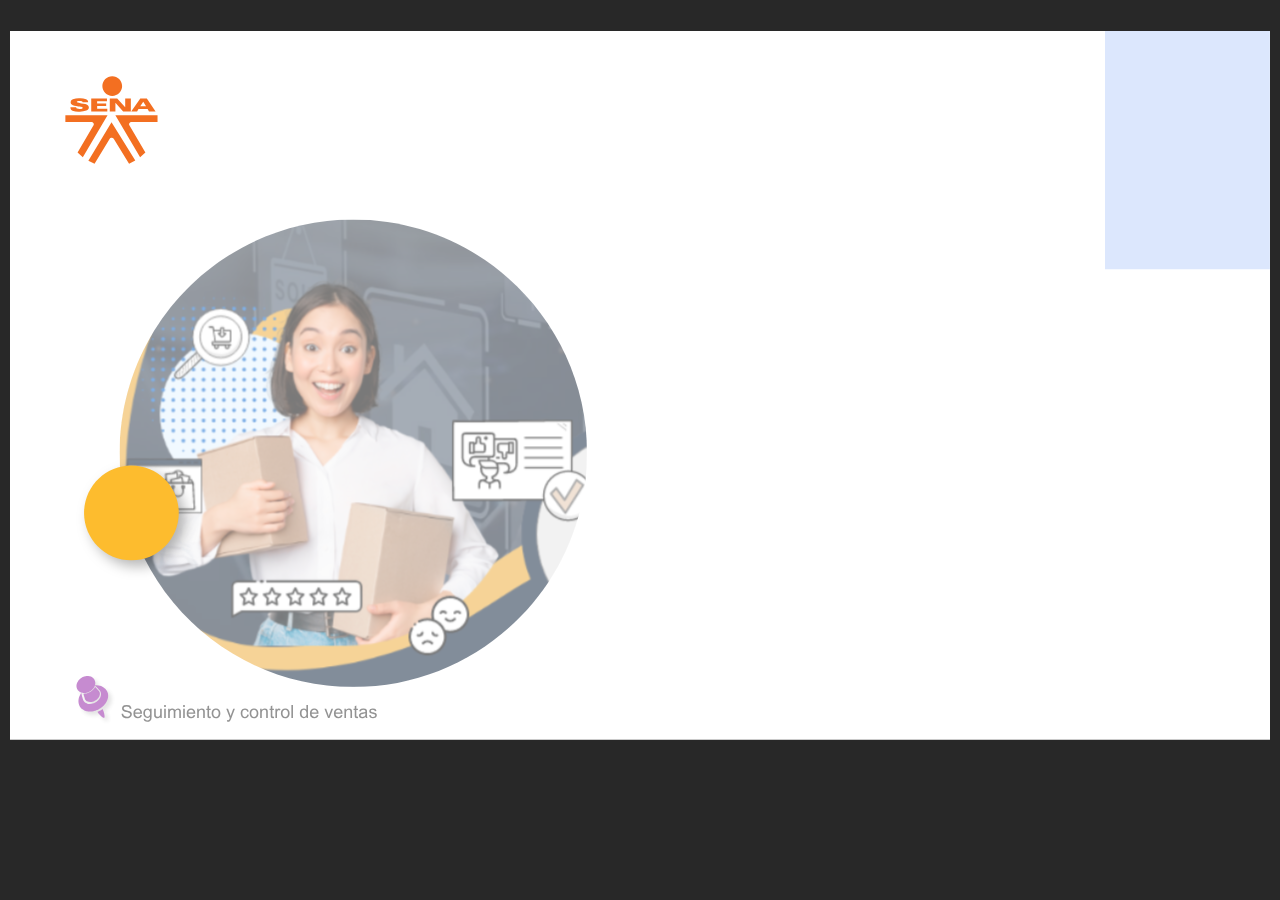
==== commit 23ae6e4e: "Ajuste Actividad" ====
--- a/public/actividades/story.html
+++ b/public/actividades/story.html
@@ -24,12 +24,12 @@
       tinCanPresent: false,
       cmi5Present: false,
       aoSupport: false,
-      scale: 'show all',
+      scale: 'noscale',
       captureRc: false,
       browserSize: 'optimal',
-      bgColor: '#000000',
+      bgColor: '#282828',
       features: 'AccessibleVideo,InsertSvgPicture,LayerPresentAsDialog,MultipleQuizTracking,QuestionCorrectVariable,UpdatedThemeEditor',
-      themeName: 'classic',
+      themeName: 'unified',
       preloaderColor: '#FFFFFF',
       suppressAnalytics: false,
       productChannel: 'stable',
@@ -37,7 +37,7 @@
       aid: 'aid|5304b41d-7af7-4125-b8d1-83eb222823e2',
       cid: '04bfd34e-cd07-4569-9f02-371561cab23e',
       playerVersion: '3.65.28121.0',
-      publishTimestamp: '2022-07-15T10:22:39.4062899Z',
+      publishTimestamp: '2022-07-15T20:58:05.7843349Z',
       maxIosVideoElements: 10,
 
       
@@ -72,7 +72,7 @@
   <script>window.THREE = { };</script>
   
 </head>
-<body style="background: #000000" class="cs-HTML theme-classic">
+<body style="background: #282828" class="cs-HTML theme-unified">
   <!-- 360 -->
   <script>!function(e){var i=/iPhone/i,o=/iPod/i,n=/iPad/i,t=/(?=.*\bAndroid\b)(?=.*\bMobile\b)/i,d=/Android/i,s=/(?=.*\bAndroid\b)(?=.*\bSD4930UR\b)/i,b=/(?=.*\bAndroid\b)(?=.*\b(?:KFOT|KFTT|KFJWI|KFJWA|KFSOWI|KFTHWI|KFTHWA|KFAPWI|KFAPWA|KFARWI|KFASWI|KFSAWI|KFSAWA)\b)/i,r=/IEMobile/i,h=/(?=.*\bWindows\b)(?=.*\bARM\b)/i,a=/BlackBerry/i,l=/BB10/i,p=/Opera Mini/i,f=/(CriOS|Chrome)(?=.*\bMobile\b)/i,u=/(?=.*\bFirefox\b)(?=.*\bMobile\b)/i,c=new RegExp("(?:Nexus 7|BNTV250|Kindle Fire|Silk|GT-P1000)","i"),w=function(e,i){return e.test(i)},A=function(e){var A=e||navigator.userAgent,v=A.split("[FBAN");if(void 0!==v[1]&&(A=v[0]),this.apple={phone:w(i,A),ipod:w(o,A),tablet:!w(i,A)&&w(n,A),device:w(i,A)||w(o,A)||w(n,A)},this.amazon={phone:w(s,A),tablet:!w(s,A)&&w(b,A),device:w(s,A)||w(b,A)},this.android={phone:w(s,A)||w(t,A),tablet:!w(s,A)&&!w(t,A)&&(w(b,A)||w(d,A)),device:w(s,A)||w(b,A)||w(t,A)||w(d,A)},this.windows={phone:w(r,A),tablet:w(h,A),device:w(r,A)||w(h,A)},this.other={blackberry:w(a,A),blackberry10:w(l,A),opera:w(p,A),firefox:w(u,A),chrome:w(f,A),device:w(a,A)||w(l,A)||w(p,A)||w(u,A)||w(f,A)},this.seven_inch=w(c,A),this.any=this.apple.device||this.android.device||this.windows.device||this.other.device||this.seven_inch,this.phone=this.apple.phone||this.android.phone||this.windows.phone,this.tablet=this.apple.tablet||this.android.tablet||this.windows.tablet,"undefined"==typeof window)return this},v=function(){var e=new A;return e.Class=A,e};"undefined"!=typeof module&&module.exports&&"undefined"==typeof window?module.exports=A:"undefined"!=typeof module&&module.exports&&"undefined"!=typeof window?module.exports=v():"function"==typeof define&&define.amd?define("isMobile",[],e.isMobile=v()):e.isMobile=v()}(this);
     window.isMobile.apple.tablet = window.isMobile.apple.tablet ||
@@ -126,7 +126,7 @@
   <div class="slide-loader"></div>
 
   <script>
-    if (window.globals.deviceView.isMobile) { var doc = document, loader = doc.body.querySelector('.slide-loader'); [ 1, 2, 3 ].forEach(function(n) { var d = doc.createElement('div'); d.style.backgroundColor = window.globals.preloaderColor; d.classList.add('mobile-loader-dot'); d.classList.add('dot' + n); loader.appendChild(d); }); }
+    var doc = document, loader = doc.body.querySelector('.slide-loader'); [ 1, 2, 3 ].forEach(function(n) { var d = doc.createElement('div'); d.style.backgroundColor = window.globals.preloaderColor; d.classList.add('mobile-loader-dot'); d.classList.add('dot' + n); loader.appendChild(d); });
   </script>
 
   <div class="mobile-load-title-overlay" style="display: none">
--- a/public/actividades/html5/data/css/output.min.css
+++ b/public/actividades/html5/data/css/output.min.css
@@ -1,63 +1,63 @@
 @font-face {
-  font-family: 'Open SansBold CharsBold2C834CE1';
-  src: url('[data-uri]');
-  font-style: normal;
-  font-weight: normal;
-}
-@font-face {
-  font-family: 'Open Sans Charset1_ 6T62562B750';
-  src: url('[data-uri]');
-  font-style: normal;
-  font-weight: normal;
-}
-@font-face {
-  font-family: 'Didact Gothic Charset1_ACA03FA8';
-  src: url('[data-uri]');
-  font-style: normal;
-  font-weight: normal;
-}
-@font-face {
-  font-family: 'Didact GothicItalItalic3C5545B6';
-  src: url('[data-uri]');
-  font-style: normal;
-  font-weight: normal;
-}
-@font-face {
-  font-family: 'Didact GothicBold CBoldE17CA61E';
-  src: url('[data-uri]');
-  font-style: normal;
-  font-weight: normal;
-}
-@font-face {
-  font-family: 'Didact Gothic Charset0_9B944016';
-  src: url('[data-uri]');
-  font-style: normal;
-  font-weight: normal;
-}
-@font-face {
-  font-family: 'Didact GothicItalItalicD861B505';
-  src: url('[data-uri]');
-  font-style: normal;
-  font-weight: normal;
-}
-@font-face {
-  font-family: 'Didact GothicBold CBoldC69CEF59';
-  src: url('[data-uri]');
+  font-family: 'LatoBold Charset1_ Bold4D767FF6';
+  src: url('[data-uri]');
+  font-style: normal;
+  font-weight: normal;
+}
+@font-face {
+  font-family: 'Lato Charset1_ 6eNoXDlQ284EBF9F';
+  src: url('[data-uri]');
+  font-style: normal;
+  font-weight: normal;
+}
+@font-face {
+  font-family: 'Arial Charset1_ 6MSxkUe8012EBAD';
+  src: url('[data-uri]');
+  font-style: normal;
+  font-weight: normal;
+}
+@font-face {
+  font-family: 'ArialItalic CharsItalic2AA217E2';
+  src: url('[data-uri]');
+  font-style: normal;
+  font-weight: normal;
+}
+@font-face {
+  font-family: 'ArialBold Charset1_BoldE0C21BD5';
+  src: url('[data-uri]');
+  font-style: normal;
+  font-weight: normal;
+}
+@font-face {
+  font-family: 'Arial Charset0_v8wz5YMo9EE9FF07';
+  src: url('[data-uri]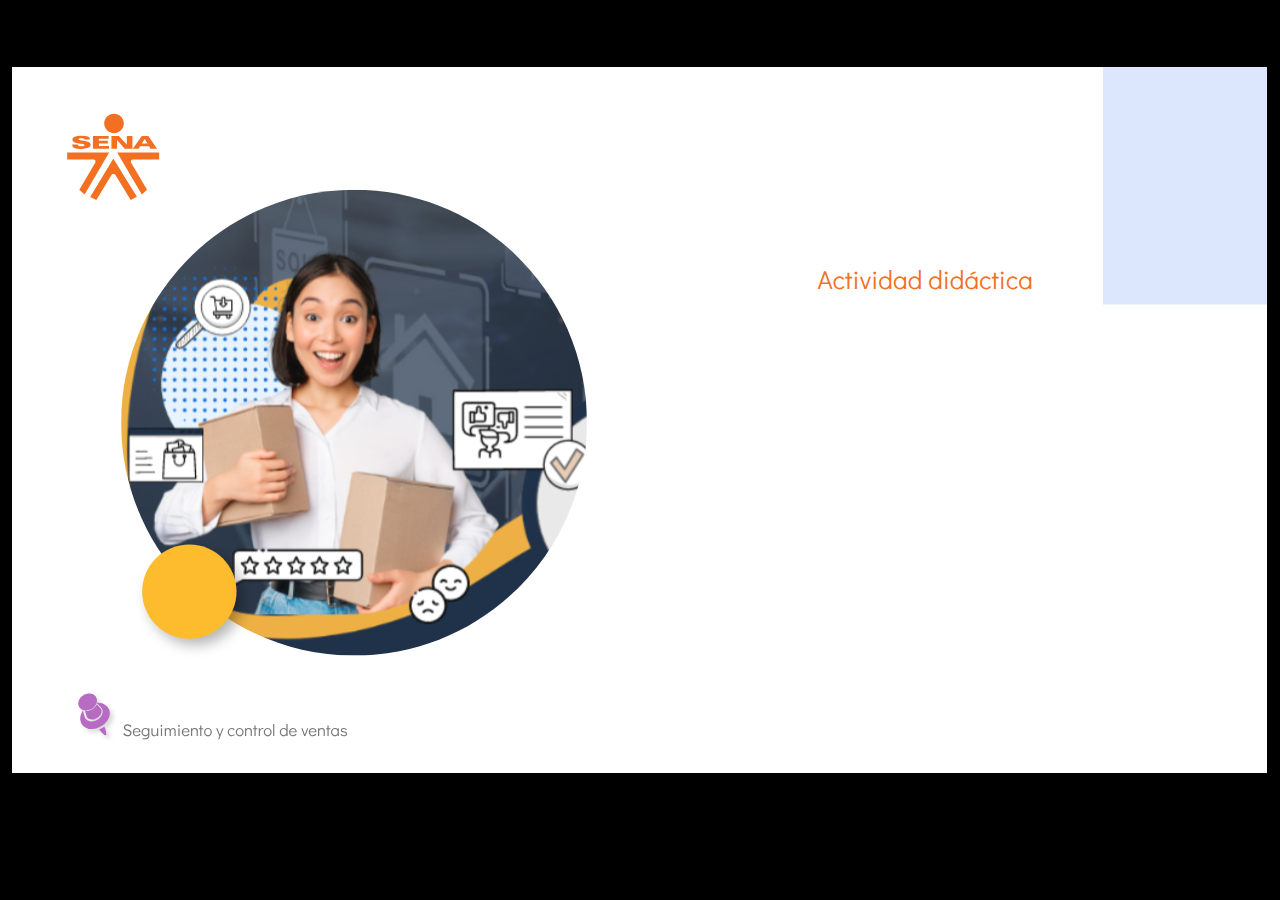
==== commit d83aa4cc: "Actividad didáctica" ====
--- a/public/actividades/story.html
+++ b/public/actividades/story.html
@@ -24,12 +24,12 @@
       tinCanPresent: false,
       cmi5Present: false,
       aoSupport: false,
-      scale: 'noscale',
+      scale: 'show all',
       captureRc: false,
       browserSize: 'optimal',
-      bgColor: '#282828',
+      bgColor: '#000000',
       features: 'AccessibleVideo,InsertSvgPicture,LayerPresentAsDialog,MultipleQuizTracking,QuestionCorrectVariable,UpdatedThemeEditor',
-      themeName: 'unified',
+      themeName: 'classic',
       preloaderColor: '#FFFFFF',
       suppressAnalytics: false,
       productChannel: 'stable',
@@ -37,7 +37,7 @@
       aid: 'aid|5304b41d-7af7-4125-b8d1-83eb222823e2',
       cid: '04bfd34e-cd07-4569-9f02-371561cab23e',
       playerVersion: '3.65.28121.0',
-      publishTimestamp: '2022-07-15T20:58:05.7843349Z',
+      publishTimestamp: '2022-07-15T21:20:38.2725903Z',
       maxIosVideoElements: 10,
 
       
@@ -72,7 +72,7 @@
   <script>window.THREE = { };</script>
   
 </head>
-<body style="background: #282828" class="cs-HTML theme-unified">
+<body style="background: #000000" class="cs-HTML theme-classic">
   <!-- 360 -->
   <script>!function(e){var i=/iPhone/i,o=/iPod/i,n=/iPad/i,t=/(?=.*\bAndroid\b)(?=.*\bMobile\b)/i,d=/Android/i,s=/(?=.*\bAndroid\b)(?=.*\bSD4930UR\b)/i,b=/(?=.*\bAndroid\b)(?=.*\b(?:KFOT|KFTT|KFJWI|KFJWA|KFSOWI|KFTHWI|KFTHWA|KFAPWI|KFAPWA|KFARWI|KFASWI|KFSAWI|KFSAWA)\b)/i,r=/IEMobile/i,h=/(?=.*\bWindows\b)(?=.*\bARM\b)/i,a=/BlackBerry/i,l=/BB10/i,p=/Opera Mini/i,f=/(CriOS|Chrome)(?=.*\bMobile\b)/i,u=/(?=.*\bFirefox\b)(?=.*\bMobile\b)/i,c=new RegExp("(?:Nexus 7|BNTV250|Kindle Fire|Silk|GT-P1000)","i"),w=function(e,i){return e.test(i)},A=function(e){var A=e||navigator.userAgent,v=A.split("[FBAN");if(void 0!==v[1]&&(A=v[0]),this.apple={phone:w(i,A),ipod:w(o,A),tablet:!w(i,A)&&w(n,A),device:w(i,A)||w(o,A)||w(n,A)},this.amazon={phone:w(s,A),tablet:!w(s,A)&&w(b,A),device:w(s,A)||w(b,A)},this.android={phone:w(s,A)||w(t,A),tablet:!w(s,A)&&!w(t,A)&&(w(b,A)||w(d,A)),device:w(s,A)||w(b,A)||w(t,A)||w(d,A)},this.windows={phone:w(r,A),tablet:w(h,A),device:w(r,A)||w(h,A)},this.other={blackberry:w(a,A),blackberry10:w(l,A),opera:w(p,A),firefox:w(u,A),chrome:w(f,A),device:w(a,A)||w(l,A)||w(p,A)||w(u,A)||w(f,A)},this.seven_inch=w(c,A),this.any=this.apple.device||this.android.device||this.windows.device||this.other.device||this.seven_inch,this.phone=this.apple.phone||this.android.phone||this.windows.phone,this.tablet=this.apple.tablet||this.android.tablet||this.windows.tablet,"undefined"==typeof window)return this},v=function(){var e=new A;return e.Class=A,e};"undefined"!=typeof module&&module.exports&&"undefined"==typeof window?module.exports=A:"undefined"!=typeof module&&module.exports&&"undefined"!=typeof window?module.exports=v():"function"==typeof define&&define.amd?define("isMobile",[],e.isMobile=v()):e.isMobile=v()}(this);
     window.isMobile.apple.tablet = window.isMobile.apple.tablet ||
@@ -126,7 +126,7 @@
   <div class="slide-loader"></div>
 
   <script>
-    var doc = document, loader = doc.body.querySelector('.slide-loader'); [ 1, 2, 3 ].forEach(function(n) { var d = doc.createElement('div'); d.style.backgroundColor = window.globals.preloaderColor; d.classList.add('mobile-loader-dot'); d.classList.add('dot' + n); loader.appendChild(d); });
+    if (window.globals.deviceView.isMobile) { var doc = document, loader = doc.body.querySelector('.slide-loader'); [ 1, 2, 3 ].forEach(function(n) { var d = doc.createElement('div'); d.style.backgroundColor = window.globals.preloaderColor; d.classList.add('mobile-loader-dot'); d.classList.add('dot' + n); loader.appendChild(d); }); }
   </script>
 
   <div class="mobile-load-title-overlay" style="display: none">
--- a/public/actividades/html5/data/css/output.min.css
+++ b/public/actividades/html5/data/css/output.min.css
@@ -1,63 +1,63 @@
 @font-face {
-  font-family: 'LatoBold Charset1_ Bold4D767FF6';
-  src: url('[data-uri]');
-  font-style: normal;
-  font-weight: normal;
-}
-@font-face {
-  font-family: 'Lato Charset1_ 6eNoXDlQ284EBF9F';
-  src: url('[data-uri]');
-  font-style: normal;
-  font-weight: normal;
-}
-@font-face {
-  font-family: 'Arial Charset1_ 6MSxkUe8012EBAD';
-  src: url('[data-uri]');
-  font-style: normal;
-  font-weight: normal;
-}
-@font-face {
-  font-family: 'ArialItalic CharsItalic2AA217E2';
-  src: url('[data-uri]');
-  font-style: normal;
-  font-weight: normal;
-}
-@font-face {
-  font-family: 'ArialBold Charset1_BoldE0C21BD5';
-  src: url('[data-uri]');
-  font-style: normal;
-  font-weight: normal;
-}
-@font-face {
-  font-family: 'Arial Charset0_v8wz5YMo9EE9FF07';
-  src: url('[data-uri]